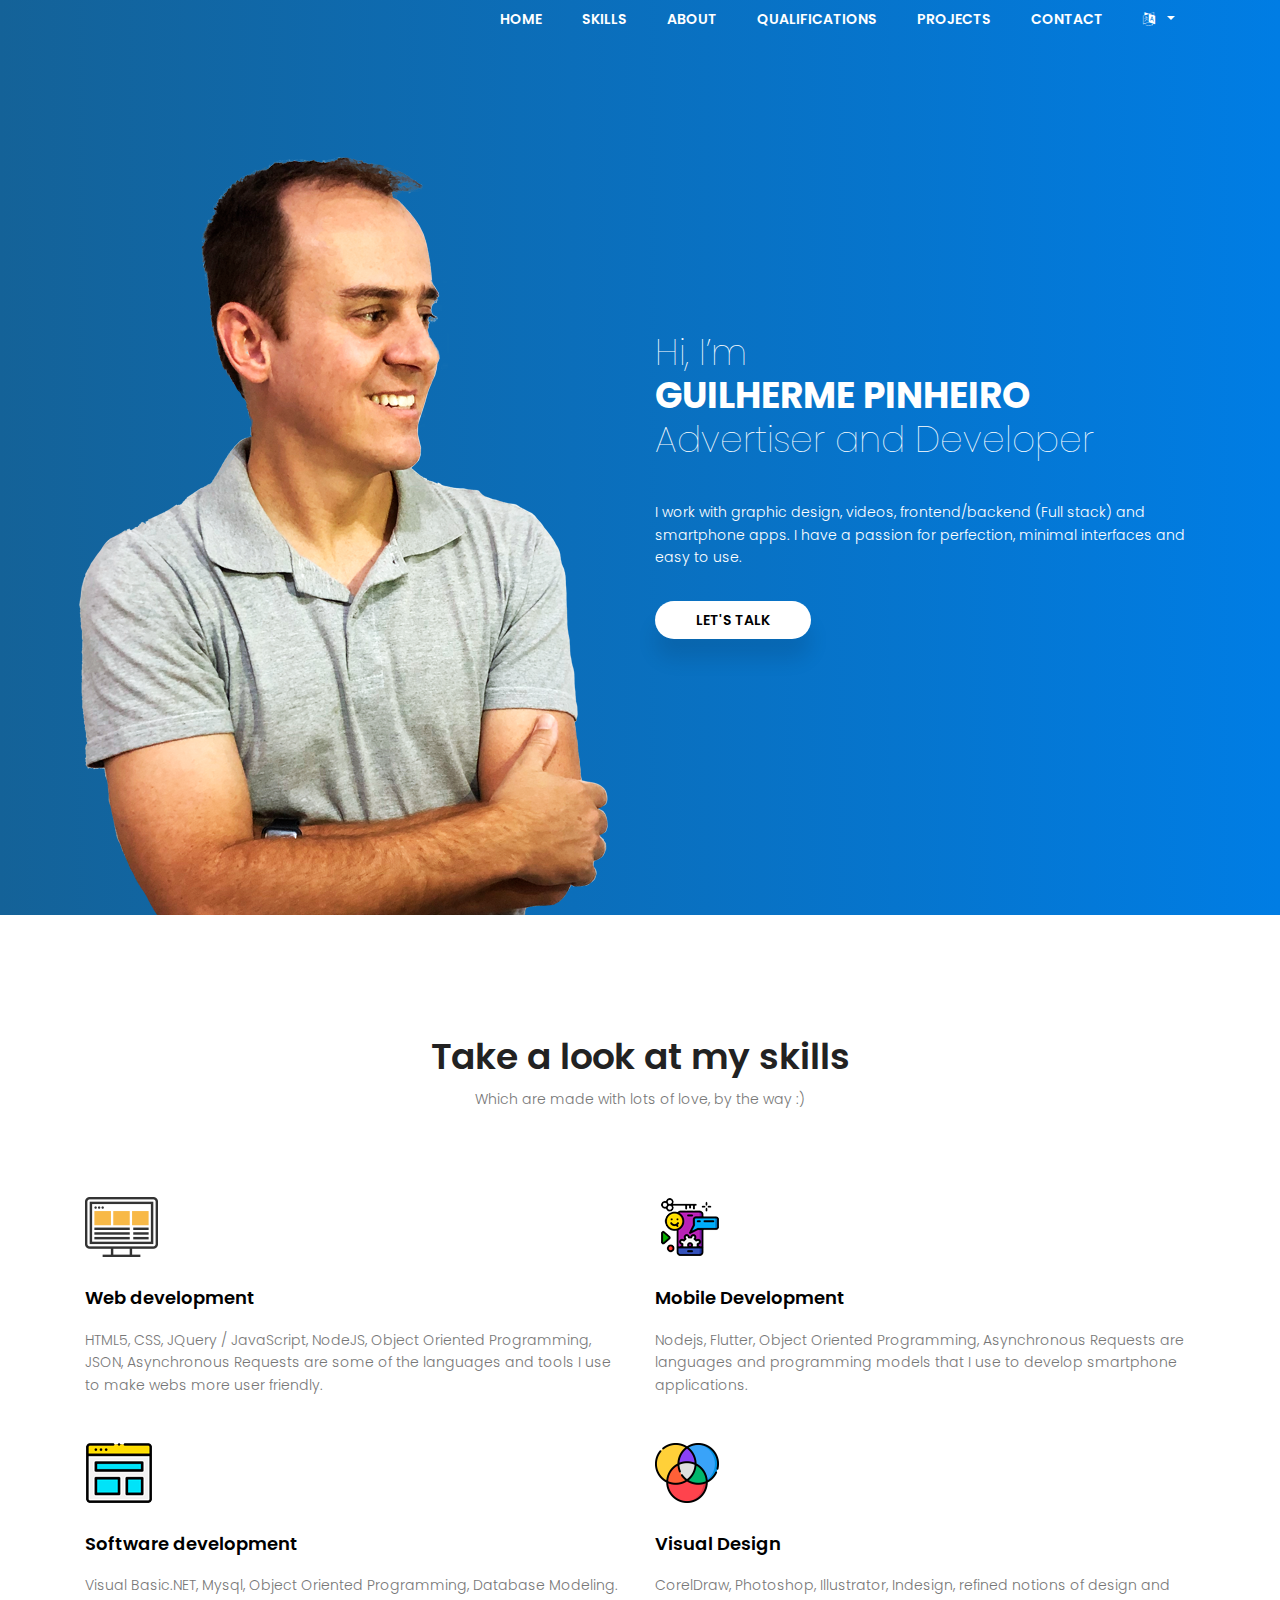
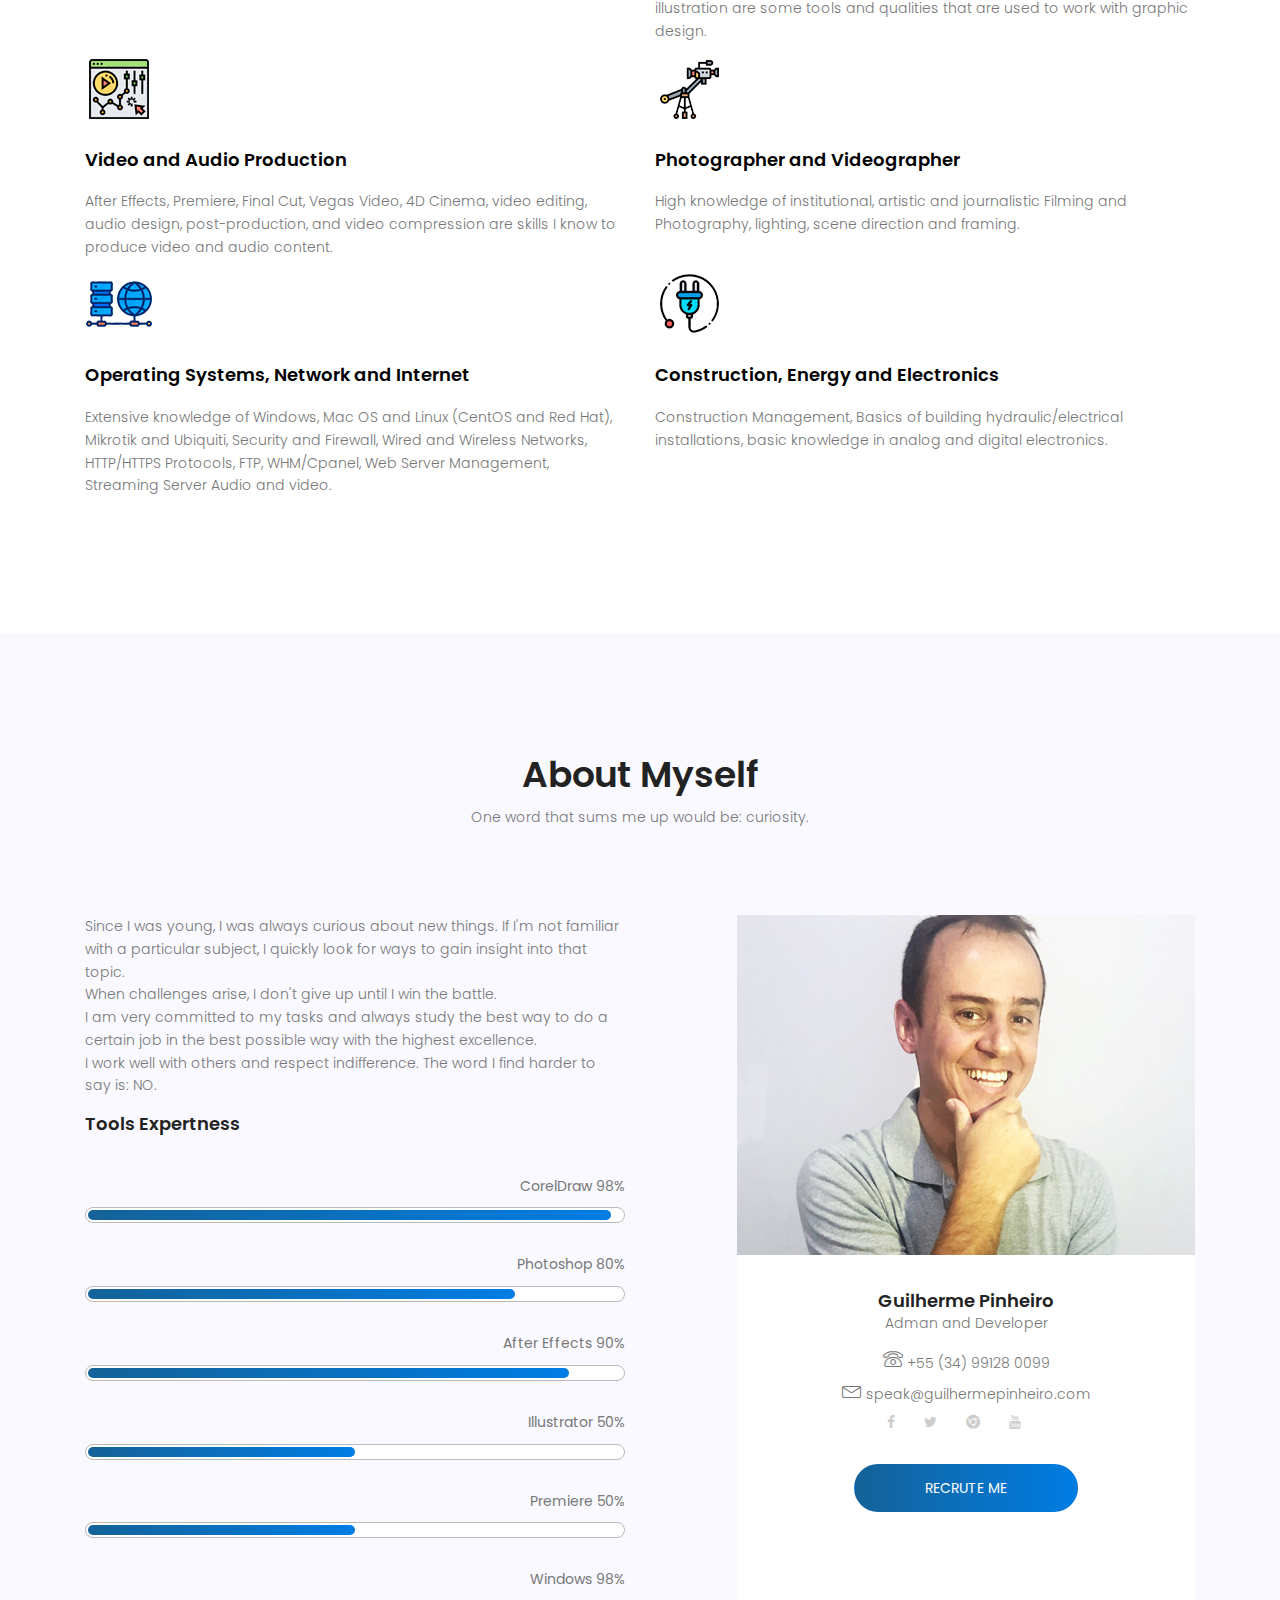
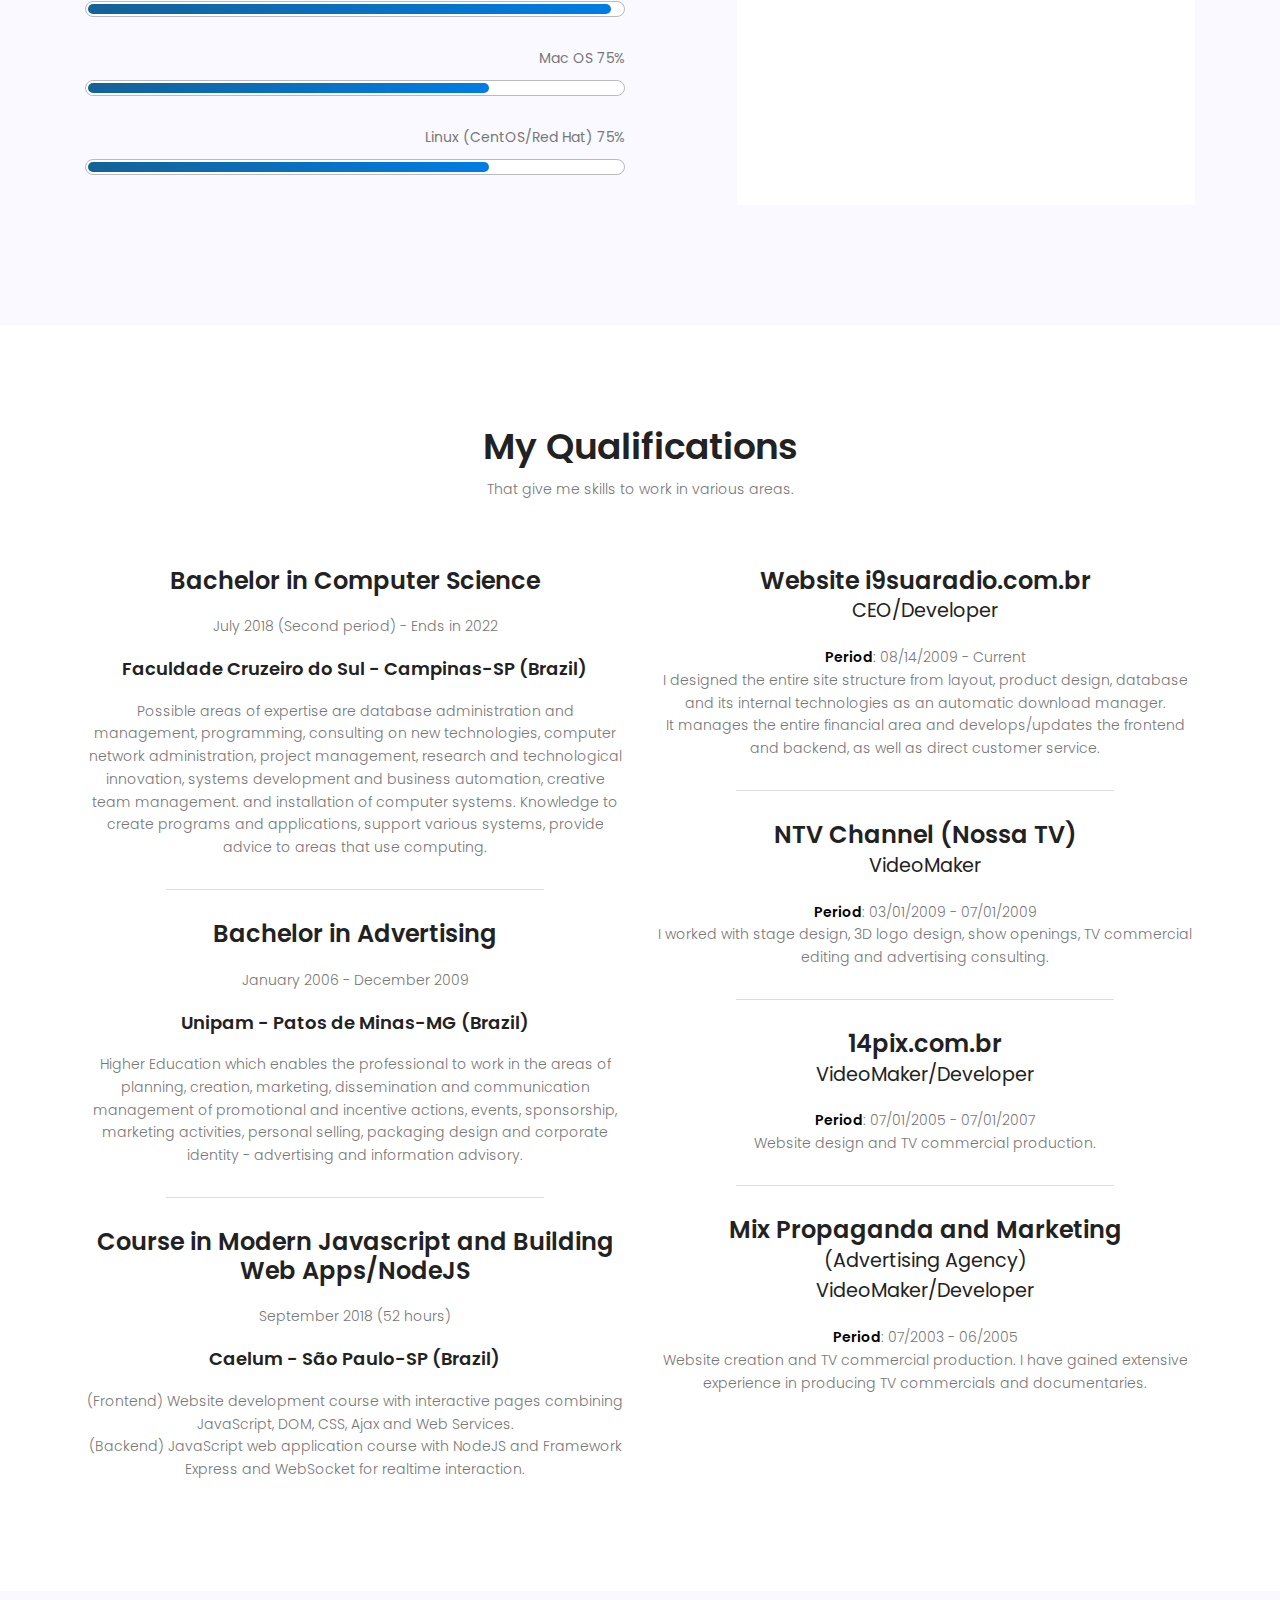
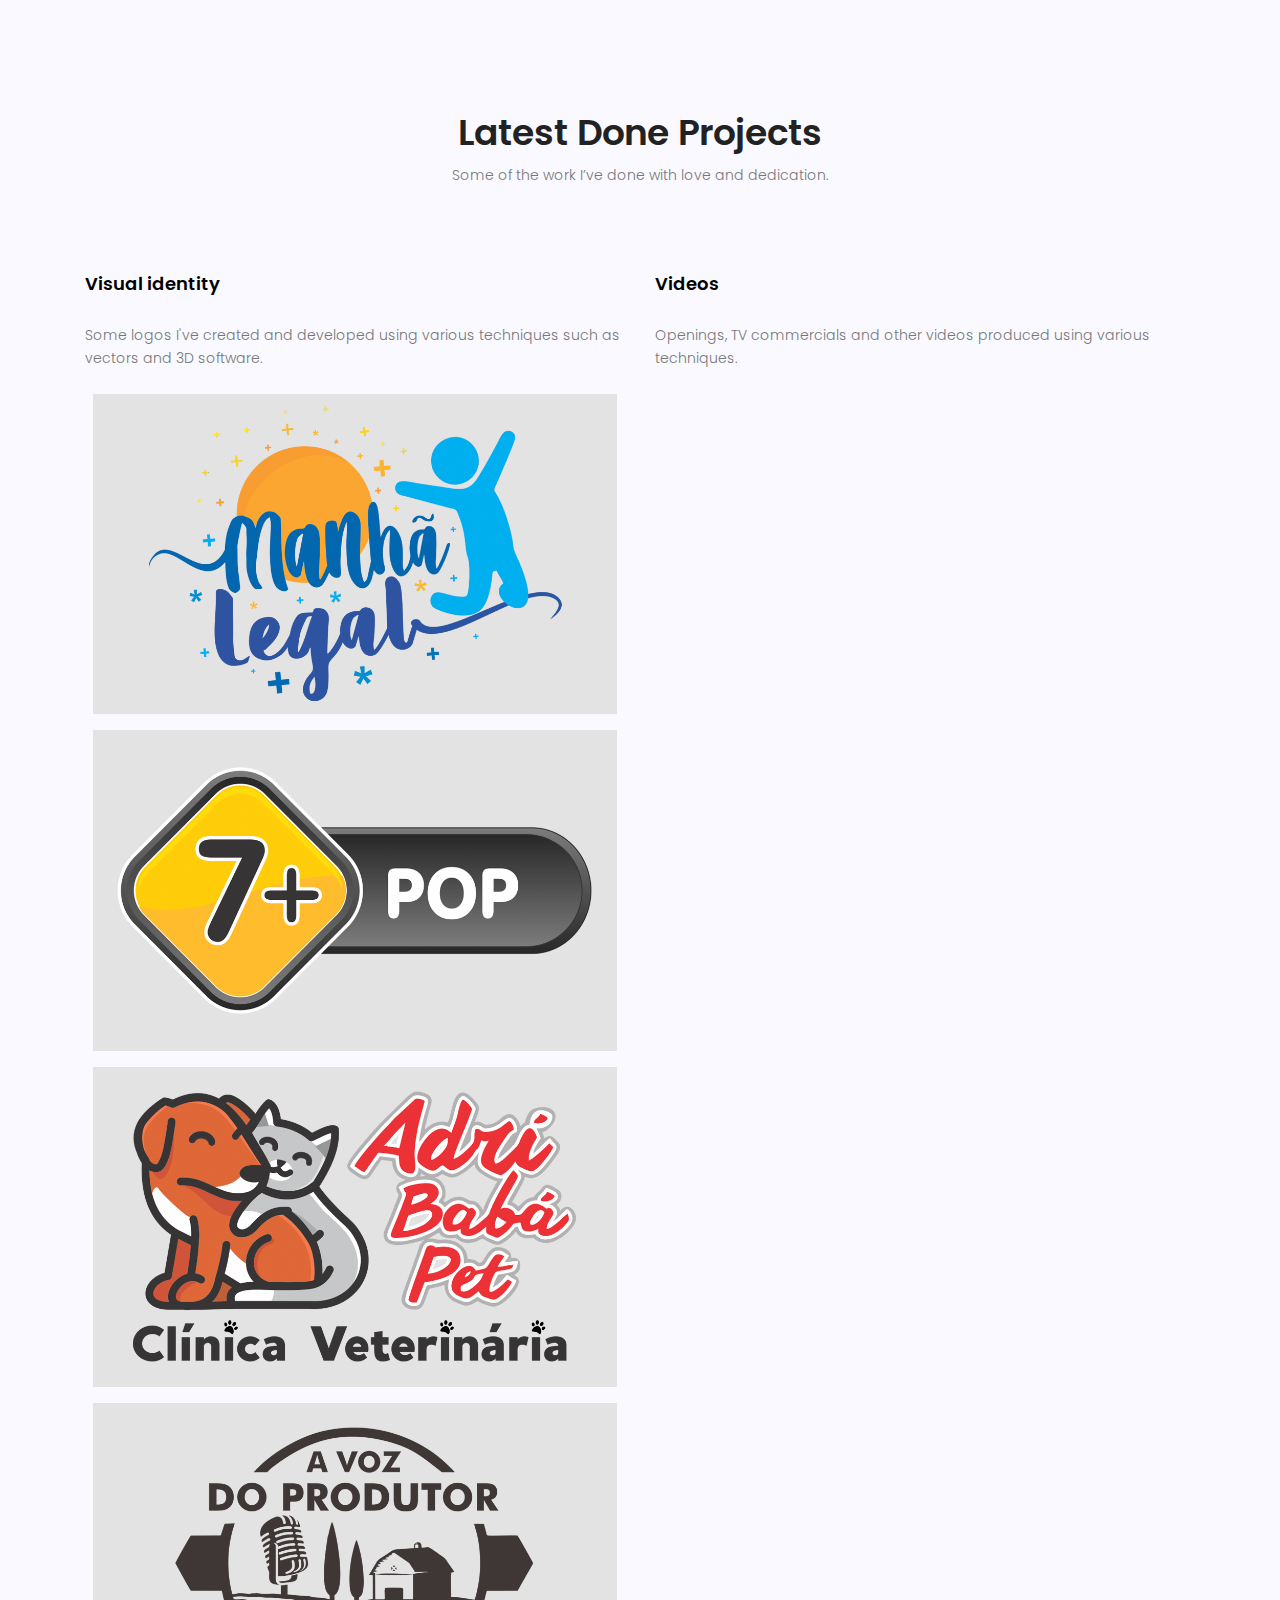
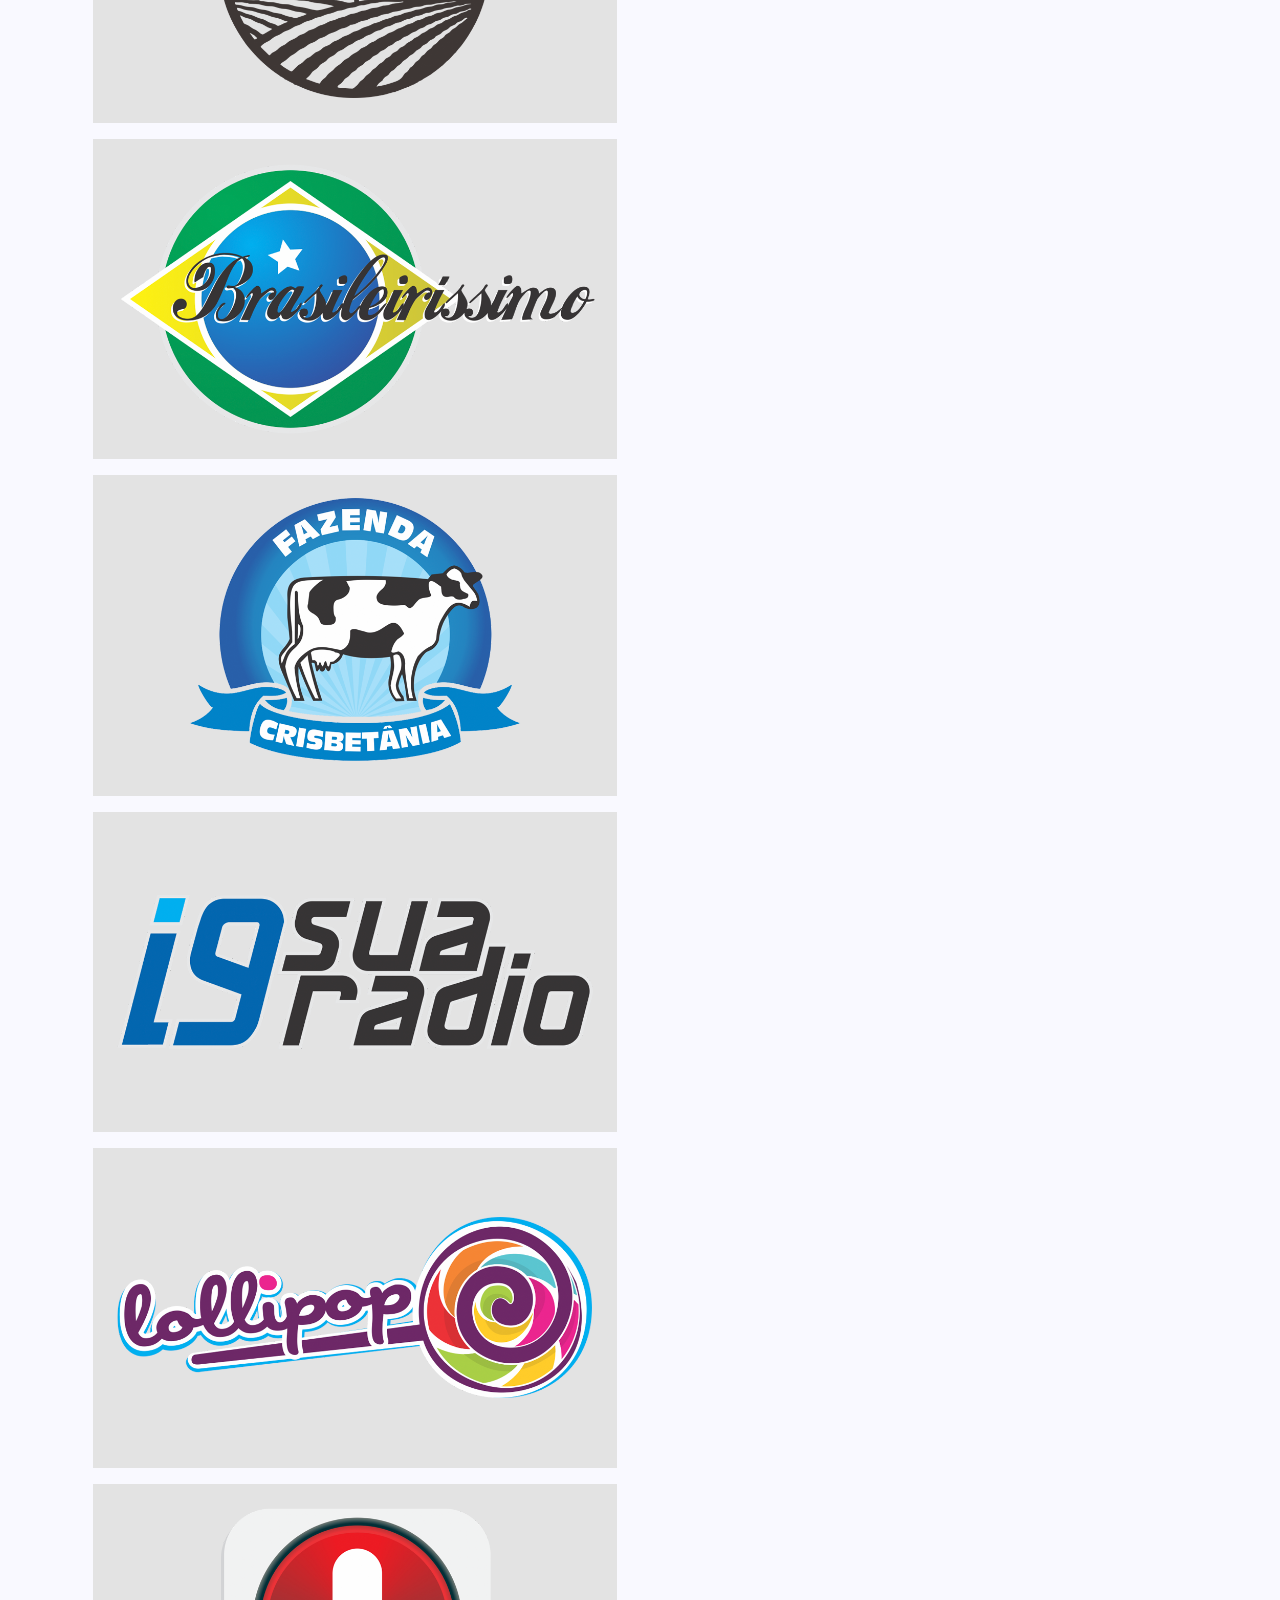
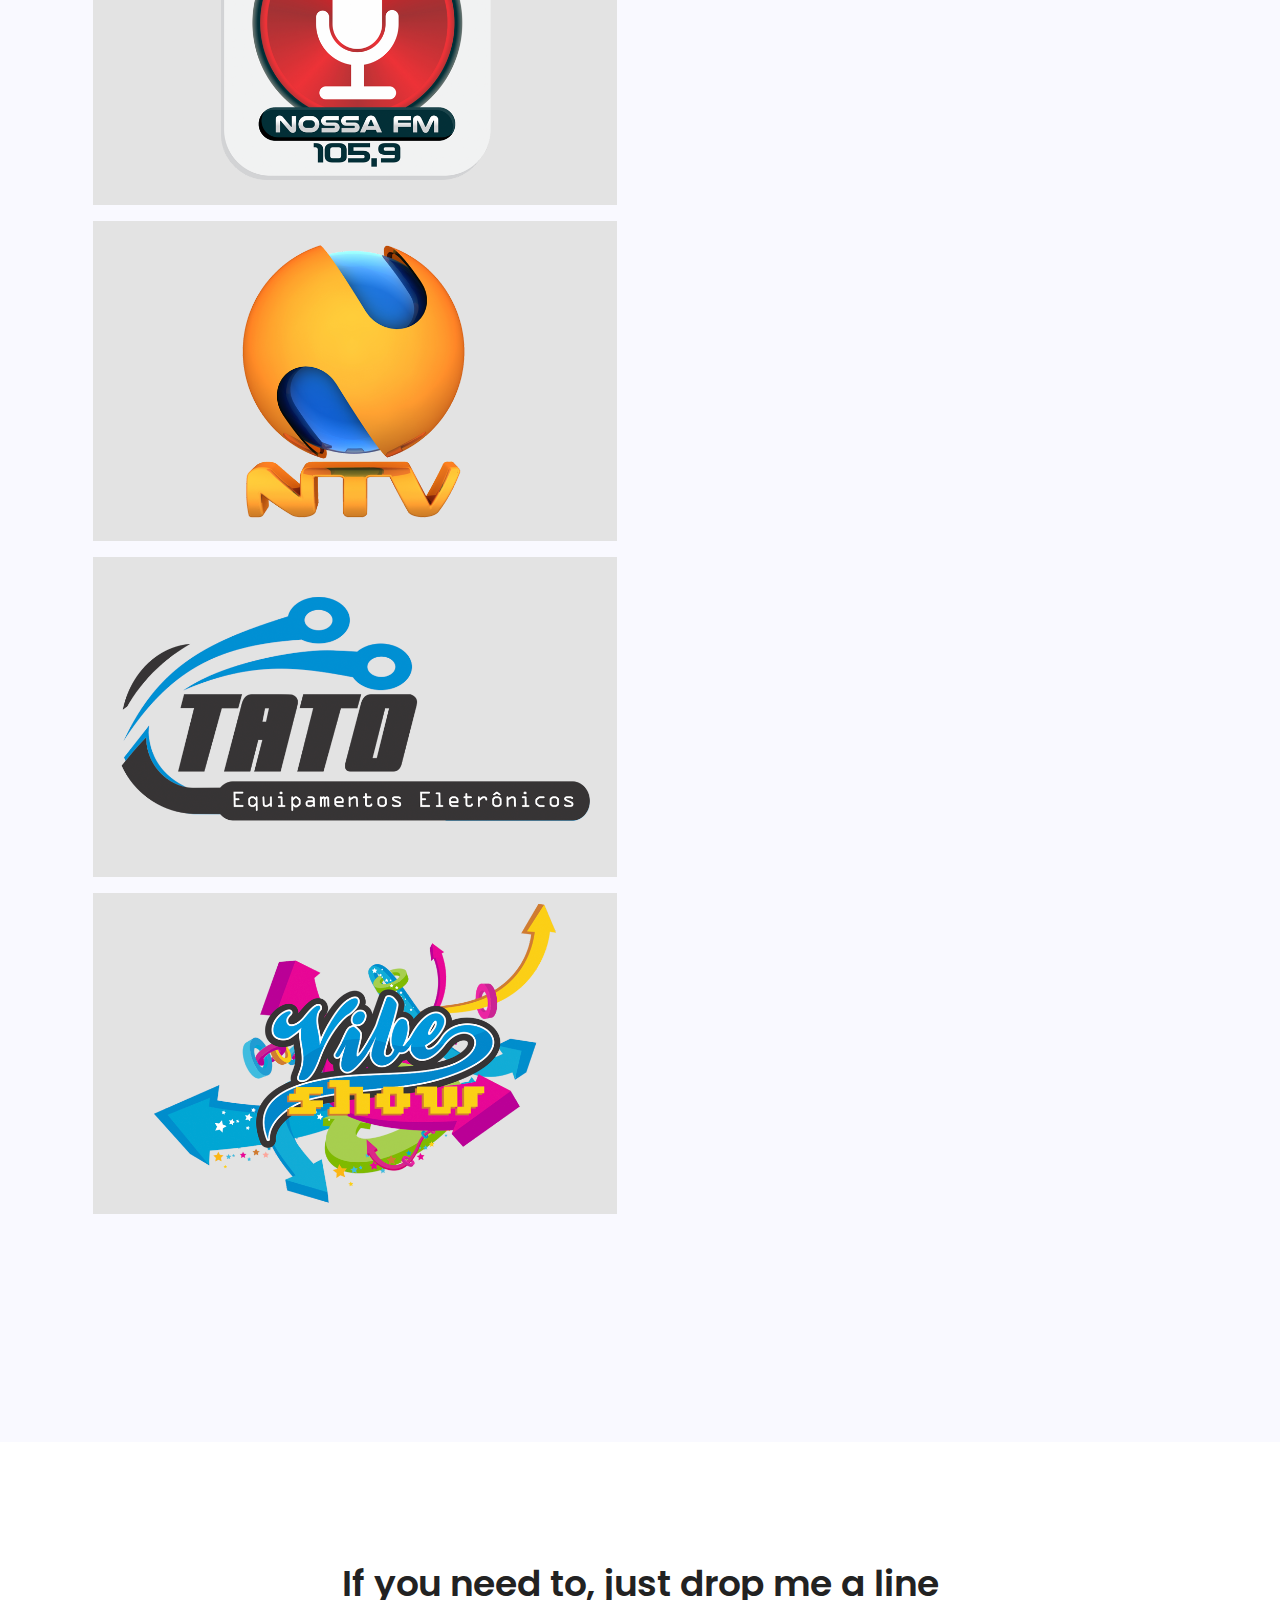
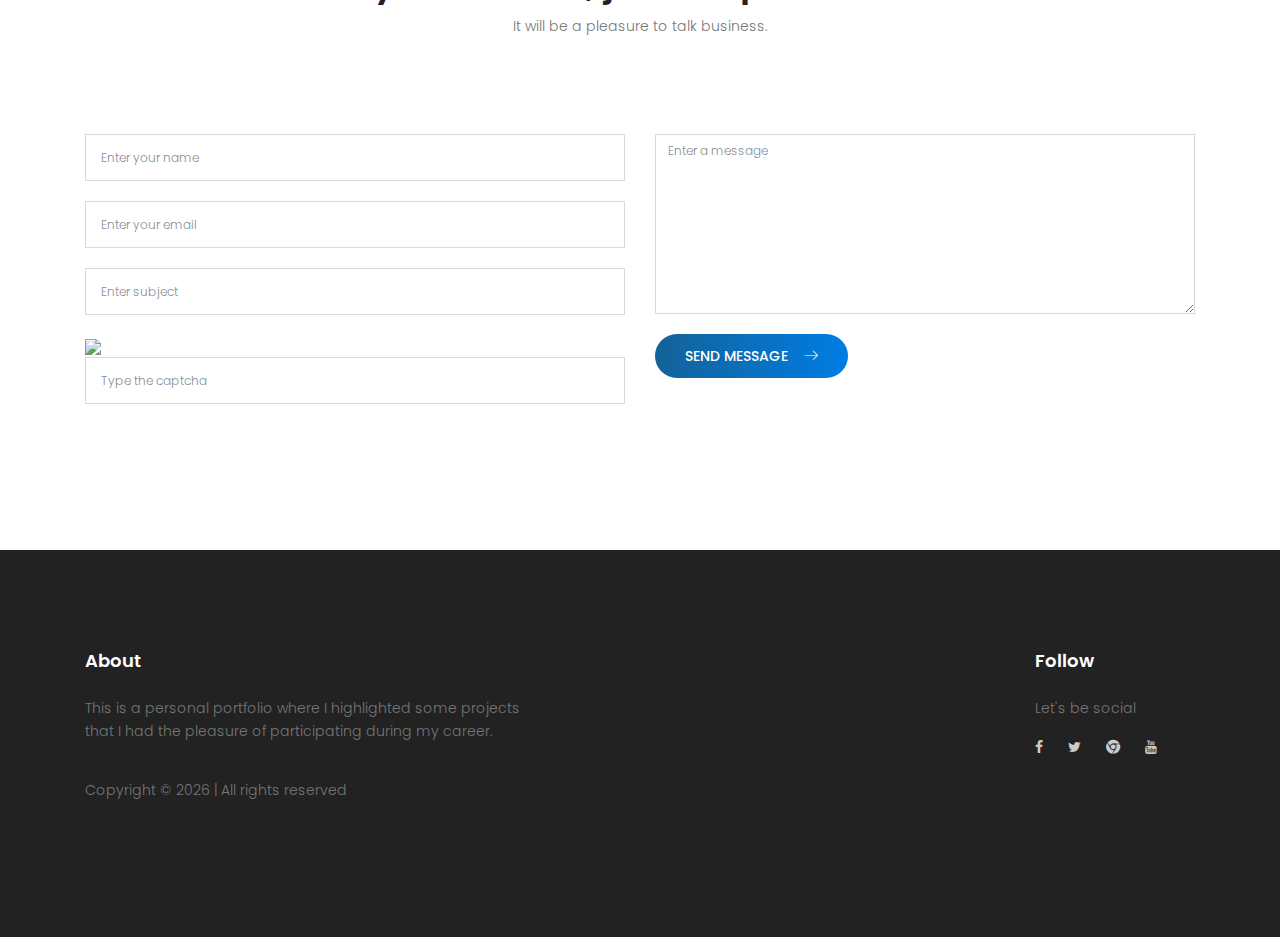
==== en/index.html @ a909f020 "Big Bang" ====
<!DOCTYPE html>
<html lang="en" class="no-js">
<head>
	<!-- Mobile Specific Meta -->
	<meta name="viewport" content="width=device-width, initial-scale=1, shrink-to-fit=no">
	<!-- Favicon-->
	<link rel="apple-touch-icon" sizes="57x57" href="img/fav/apple-icon-57x57.png">
	<link rel="apple-touch-icon" sizes="60x60" href="img/fav/apple-icon-60x60.png">
	<link rel="apple-touch-icon" sizes="72x72" href="img/fav/apple-icon-72x72.png">
	<link rel="apple-touch-icon" sizes="76x76" href="img/fav/apple-icon-76x76.png">
	<link rel="apple-touch-icon" sizes="114x114" href="img/fav/apple-icon-114x114.png">
	<link rel="apple-touch-icon" sizes="120x120" href="img/fav/apple-icon-120x120.png">
	<link rel="apple-touch-icon" sizes="144x144" href="img/fav/apple-icon-144x144.png">
	<link rel="apple-touch-icon" sizes="152x152" href="img/fav/apple-icon-152x152.png">
	<link rel="apple-touch-icon" sizes="180x180" href="img/fav/apple-icon-180x180.png">
	<link rel="icon" type="image/png" sizes="192x192"  href="img/fav/android-icon-192x192.png">
	<link rel="icon" type="image/png" sizes="32x32" href="img/fav/favicon-32x32.png">
	<link rel="icon" type="image/png" sizes="96x96" href="img/fav/favicon-96x96.png">
	<link rel="icon" type="image/png" sizes="16x16" href="img/fav/favicon-16x16.png">
	<link rel="manifest" href="img/fav/manifest.json">
	<meta name="msapplication-TileColor" content="#ffffff">
	<meta name="msapplication-TileImage" content="/ms-icon-144x144.png">
	<meta name="theme-color" content="#ffffff">
	<!-- Author Meta -->
	<meta name="author" content="Guilherme Pinheiro">
	<!-- Meta Description -->
	<meta name="description" content="Portifólio online de Guilherme Pinheiro Patos de Minas-MG">
	<!-- Meta Keyword -->
	<meta name="keywords" content="guilherme pinheiro portifolio portfolio after effects corel draw video maker audio design nodejs javascript visual basic motion graphics mix propaganda ntv unipam adman">
	<!-- meta character set -->
	<meta charset="UTF-8">
	<!-- Site Title -->
	<title>Guilherme Pinheiro</title>

		<link href="https://fonts.googleapis.com/css?family=Poppins:100,200,400,300,500,600,700" rel="stylesheet"> 
			<!--
			CSS
			============================================= -->
			<link rel="stylesheet" href="css/linearicons.css">
			<link rel="stylesheet" href="css/font-awesome.min.css">
			<link rel="stylesheet" href="css/bootstrap.css">
			<link rel="stylesheet" href="css/magnific-popup.css">
			<link rel="stylesheet" href="css/owl.carousel.css">
			<link href="css/lity.min.css" rel="stylesheet">
			<link rel="stylesheet" href="css/main.css">
			<link rel="stylesheet" href="css/pessoais.css">

		</head>
		<body>
			<!-- start banner Area -->
			<section class="banner-area" id="home">
				<!-- Start Header Area -->
				<header class="default-header">
					<nav class="navbar navbar-expand-lg  navbar-light">
						<div class="container">
							  <a class="navbar-brand" href="index.html">
							  	<img src="img/logo.png" alt="" class="d-none">
							  </a>
							  <button class="navbar-toggler" type="button" data-toggle="collapse" data-target="#navbarSupportedContent" aria-controls="navbarSupportedContent" aria-expanded="false" aria-label="Toggle navigation">
							    <span class="text-white lnr lnr-menu"></span>
							  </button>

							  <div class="collapse navbar-collapse justify-content-end align-items-center" id="navbarSupportedContent">
							    <ul class="navbar-nav">
									<li><a href="#home">Home</a></li>
									<li><a href="#skill">Skills</a></li>
									<li><a href="#about">About</a></li>
									<li><a href="#qualifications">Qualifications</a></li>
									<li><a href="#service">Projects</a></li>
									<li><a href="#contact">Contact</a></li>
								   <!-- Dropdown -->
								    <li class="dropdown">
								      <a class="dropdown-toggle" href="#" id="navbardrop" data-toggle="dropdown">
								        <spam class="fa fa-language mr-2">
								      </a>
								      <div class="dropdown-menu">
								        <a class="dropdown-item" href="/">English</a>
								        <a class="dropdown-item" href="https://www.guilhermepinheiro.com.br/">Português</a>
								      </div>
								    </li>										
							    </ul>
							  </div>						
						</div>
					</nav>
				</header>
				<!-- End Header Area -->				
			<div class="container">
				<div class="row justify-content-start align-items-center">
					<div class="col-lg-6 col-md-12 no-padding banner-right">
						<img class="img-fluid" src="img/header-img.png" alt="">
					</div>						
					<div class="col-lg-6 col-md-12 banner-left">
						<h1 class="text-white">
							Hi, I’m<br/>
							<span>Guilherme Pinheiro</span><br/>
							Advertiser and Developer						
						</h1>
						<p class="mx-auto text-white  mt-20 mb-40">
								I work with graphic design, videos, frontend/backend (Full stack) and smartphone apps. I have a passion for perfection, minimal interfaces and easy to use.
						</p>
						<a href="#contact" class="text-uppercase header-btn">Let's talk</span></a>
					</div>
				</div>
			</div>
			</section>
			<!-- End banner Area -->	
			
			<!-- Start service Area -->
			<section class="service-area section-gap" id="skill"> 
				<div class="container">
					<div class="row d-flex justify-content-center">
						<div class="menu-content pb-70 col-lg-8">
							<div class="title text-center">
								<h1 class="mb-10">Take a look at my skills</h1>
								<p>Which are made with lots of love, by the way :)</p>
							</div>
						</div>
					</div>						
					<div class="row">
						<div class="single-service col-lg-6 col-md-6 mb-30">
							<div class="icon">
								<img src="img/icon_web.png" alt="">
							</div>
							<div class="dec">
								<h4 class="mt-30"><a href="#">Web development</a></h4>			
								<p class="mt-20">
									HTML5, CSS, JQuery / JavaScript, NodeJS, Object Oriented Programming, JSON, Asynchronous Requests are some of the languages and tools I use to make webs more user friendly.
								</p>								
							</div>
						</div>
						<div class="single-service col-lg-6 col-md-6 mb-30">
							<div class="icon">
								<img src="img/icon_mobile.png" alt="">
							</div>
							<div class="dec">
								<h4 class="mt-30"><a href="#">Mobile Development</a></h4>			
								<p class="mt-20">
									Nodejs, Flutter, Object Oriented Programming, Asynchronous Requests are languages and programming models that I use to develop smartphone applications.
								</p>								
							</div>
						</div>
						<div class="single-service col-lg-6 col-md-6 mb-30">
							<div class="icon">
								<img src="img/icon_software.png" alt="">
							</div>
							<div class="dec">
								<h4 class="mt-30"><a href="#">Software development</a></h4>			
								<p class="mt-20">
									Visual Basic.NET, Mysql, Object Oriented Programming, Database Modeling.
								</p>								
							</div>
						</div>
						<div class="single-service col-lg-6 col-md-6">
							<div class="icon">
								<img src="img/icon_grafics.png" alt="">
							</div>
							<div class="dec">
								<h4 class="mt-30"><a href="#">Visual Design</a></h4>			
								<p class="mt-20">
									CorelDraw, Photoshop, Illustrator, Indesign, refined notions of design and illustration are some tools and qualities that are used to work with graphic design.
								</p>								
							</div>
						</div>
						<div class="single-service col-lg-6 col-md-6">
							<div class="icon">
								<img src="img/icon_video.png" alt="">
							</div>
							<div class="dec">
								<h4 class="mt-30"><a href="#">Video and Audio Production</a></h4>			
								<p class="mt-20">
									After Effects, Premiere, Final Cut, Vegas Video, 4D Cinema, video editing, audio design, post-production, and video compression are skills I know to produce video and audio content.
								</p>								
							</div>
						</div>
						<div class="single-service col-lg-6 col-md-6">
							<div class="icon">
								<img src="img/icon_photograph.png" alt="">
							</div>
							<div class="dec">
								<h4 class="mt-30"><a href="#">Photographer and Videographer</a></h4>			
								<p class="mt-20">
									High knowledge of institutional, artistic and journalistic Filming and Photography, lighting, scene direction and framing.
								</p>								
							</div>
						</div>
						<div class="single-service col-lg-6 col-md-6">
							<div class="icon">
								<img src="img/icon_network.png" alt="">
							</div>
							<div class="dec">
								<h4 class="mt-30"><a href="#">Operating Systems, Network and Internet</a></h4>			
								<p class="mt-20">
									Extensive knowledge of Windows, Mac OS and Linux (CentOS and Red Hat), Mikrotik and Ubiquiti, Security and Firewall, Wired and Wireless Networks, HTTP/HTTPS Protocols, FTP, WHM/Cpanel, Web Server Management, Streaming Server Audio and video.
								</p>								
							</div>
						</div>
						<div class="single-service col-lg-6 col-md-6">
							<div class="icon">
								<img src="img/icon_energy.png" alt="">
							</div>
							<div class="dec">
								<h4 class="mt-30"><a href="#">Construction, Energy and Electronics</a></h4>			
								<p class="mt-20">
									Construction Management, Basics of building hydraulic/electrical installations, basic knowledge in analog and digital electronics.
								</p>								
							</div>
						</div>																								
					</div>
				</div>	
			</section>
			<!-- End service Area -->
			
			<!-- Start about Area -->
			<section class="about-area section-gap" id="about">
				<div class="container">
					<div class="row d-flex justify-content-center">
						<div class="menu-content pb-70 col-lg-8">
							<div class="title text-center">
								<h1 class="mb-10">About Myself</h1>
								<p>One word that sums me up would be: curiosity.</p>
							</div>
						</div>
					</div>					
					<div class="row">
						<div class="col-lg-6 about-left">
							<p>
								Since I was young, I was always curious about new things. If I'm not familiar with a particular subject, I quickly look for ways to gain insight into that topic.</br>
								When challenges arise, I don't give up until I win the battle.</br>
								I am very committed to my tasks and always study the best way to do a certain job in the best possible way with the highest excellence.<br/>
								I work well with others and respect indifference. The word I find harder to say is: NO.
							</p>
							<h4 class="pb-40">Tools Expertness</h4>
				                <div class="skillbar" data-percent="85%">
				                    <div class="skill-bar-percent">CorelDraw 98%</div>
				                    <div class="skillwrap">
				                    	<div class="skillbar-bar" style="width: 98%;"></div>
				                    </div>
								</div>
								
								<div class="skillbar" data-percent="80%">
				                    <div class="skill-bar-percent">Photoshop 80%</div>
				                    <div class="skillwrap">
				                    	<div class="skillbar-bar" style="width: 80%;"></div>
									</div>
				                </div>

								<div class="skillbar" data-percent="80%">
				                    <div class="skill-bar-percent">After Effects 90%</div>
				                    <div class="skillwrap">
				                    	<div class="skillbar-bar" style="width: 90%;"></div>
									</div>
				                </div>


				                <div class="skillbar" data-percent="40%">
				                    <div class="skill-bar-percent">Illustrator 50%</div>
				                    <div class="skillwrap">
				                    	<div class="skillbar-bar" style="width: 50%;"></div>
									</div>
				                </div>

				                <div class="skillbar" data-percent="70%">
				                    <div class="skill-bar-percent">Premiere 50%</div>
				                    <div class="skillwrap">
				                    	<div class="skillbar-bar" style="width: 50%;"></div>
									</div>
								</div>
								
								<div class="skillbar" data-percent="75%">
				                    <div class="skill-bar-percent">Windows 98%</div>
				                    <div class="skillwrap">
				                    	<div class="skillbar-bar" style="width: 98%;"></div>
									</div>
				                </div>

				                <div class="skillbar" data-percent="75%">
				                    <div class="skill-bar-percent">Mac OS 75%</div>
				                    <div class="skillwrap">
				                    	<div class="skillbar-bar" style="width: 75%;"></div>
									</div>
								</div>
								
								<div class="skillbar" data-percent="75%">
				                    <div class="skill-bar-percent">Linux (CentOS/Red Hat) 75%</div>
				                    <div class="skillwrap">
				                    	<div class="skillbar-bar" style="width: 75%;"></div>
									</div>
				                </div>
						</div>
						<div class="col-lg-6 about-right justify-content-end d-flex">
							<div class="myself-wrap">
								<img class="img-fluid" src="img/about-img.jpg" alt="">
								<div class="desc">
									<h4>Guilherme Pinheiro</h4>
									<p class="pb-10">Adman and Developer</p>
									<p><span class="lnr lnr-phone"></span> +55 (34) 99128 0099</p>
									<p><span class="lnr lnr-envelope"></span> speak@guilhermepinheiro.com</p>
									<div class="footer-social  align-items-center">
										<a href="https://www.facebook.com/guilhermei9" target="_blank"><i class="fa fa-facebook"></i></a>
										<a href="https://twitter.com/i9suaradio" target="_blank"><i class="fa fa-twitter"></i></a>
										<a href="http://www.i9suaradio.com.br/" target="_blank"><i class="fa fa-chrome"></i></a>
										<a href="https://www.youtube.com/channel/UCfrvWxkq8HIB1OJgaXG4hCA" target="_blank"><i class="fa fa-youtube"></i></a>
									</div>
									<a class="mt-30 text-uppercase talk-btn" href="#contact">Recrute me</span></a>
								</div>
							</div>
						</div>
					</div>
				</div>	
			</section>
			<!-- End about Area -->
			
			<!-- Start qualification Area -->
			<section class="qualification-area pt-100 pb-80" id="qualifications">
				<div class="container">
					<div class="row d-flex justify-content-center">
						<div class="menu-content pb-20 col-lg-8">
							<div class="title text-center">
								<h1 class="mb-10">My Qualifications</h1>
								<p>That give me skills to work in various areas.</p>
							</div>
						</div>
					</div>							
					<div class="row d-flex justify-content-center">
						<div class="col-lg-6 col-md-6 qty-left">
								<div class="single-qly">
										<h3 class="pb-20">Bachelor in Computer Science</h3>
										<p>July 2018 (Second period) - Ends in 2022</p>
										<h4 class="pt-20 pb-20">Faculdade Cruzeiro do Sul - Campinas-SP (Brazil)</h4>
										<p>
											Possible areas of expertise are database administration and management, programming, consulting on new technologies, computer network administration, project management, research and technological innovation, systems development and business automation, creative team management. and installation of computer systems. Knowledge to create programs and applications, support various systems, provide advice to areas that use computing.
										</p>							
									</div>
									<div class="btm-border d-block mx-auto"></div>	
							<div class="single-qly">
								<h3 class="pb-20">Bachelor in Advertising</h3>
								<p>January 2006 - December 2009</p>
								<h4 class="pt-20 pb-20">Unipam - Patos de Minas-MG (Brazil)</h4>
								<p>
									Higher Education which enables the professional to work in the areas of planning, creation, marketing, dissemination and communication management of promotional and incentive actions, events, sponsorship, marketing activities, personal selling, packaging design and corporate identity - advertising and information advisory.
								</p>							
							</div>
							<div class="btm-border d-block mx-auto"></div>								
							<div class="single-qly">
								<h3 class="pb-20">Course in Modern Javascript and Building Web Apps/NodeJS</h3>
								<p>September 2018 (52 hours)</p>
								<h4 class="pt-20 pb-20">Caelum - São Paulo-SP (Brazil)</h4>
								<p>
										(Frontend) Website development course with interactive pages combining JavaScript, DOM, CSS, Ajax and Web Services.<br/>
										(Backend) JavaScript web application course with NodeJS and Framework Express and WebSocket for realtime interaction.
								</p>								
							</div>							
						</div>
						<div class="col-lg-6 col-md-6 qty-right">
							<div class="single-qly">
								<h3 class="pb-20">Website i9suaradio.com.br<br/><small>CEO/Developer</small></h3>
								<p><b>Period</b>: 08/14/2009 - Current</p>							
								<p>I designed the entire site structure from layout, product design, database and its internal technologies as an automatic download manager. <br/>It manages the entire financial area and develops/updates the frontend and backend, as well as direct customer service.</p>									
							</div>
							<div class="btm-border d-block mx-auto"></div>							
							<div class="single-qly">
									<h3 class="pb-20">NTV Channel (Nossa TV)<br/><small>VideoMaker</small></h3>
									<p><b>Period</b>: 03/01/2009 - 07/01/2009</p>							
									<p>I worked with stage design, 3D logo design, show openings, TV commercial editing and advertising consulting.</p>									
							</div>
							<div class="btm-border d-block mx-auto"></div>							
							<div class="single-qly">
									<h3 class="pb-20">14pix.com.br<br/><small>VideoMaker/Developer</small></h3>
									<p><b>Period</b>: 07/01/2005 - 07/01/2007</p>							
									<p>Website design and TV commercial production.</p>									
							</div>
							<div class="btm-border d-block mx-auto"></div>
							<div class="single-qly">
									<h3 class="pb-20">Mix Propaganda and Marketing<br/><small>(Advertising Agency)</small><br/><small>VideoMaker/Developer</small></h3>
									<p><b>Period</b>: 07/2003 - 06/2005</p>							
									<p>Website creation and TV commercial production. I have gained extensive experience in producing TV commercials and documentaries.</p>									
							</div>																		
						</div>						
					</div>
				</div>	
			</section>
			<!-- End qualification Area -->
			
			<!-- Start project Area -->
			<section class="project-area section-gap" id="service">
				<div class="container">
					<div class="row d-flex justify-content-center">
						<div class="menu-content pb-70 col-lg-8">
							<div class="title text-center">
								<h1 class="mb-10">Latest Done Projects</h1>
								<p>Some of the work I’ve done with love and dedication.</p>
							</div>
						</div>
					</div>					
					<div class="row">
						<div class="col-lg-6 project-left">
							<div class="single-project pb-100">
								<h4 class="pb-30"><a href="#">Visual identity</a></h4>
								<p>
									Some logos I've created and developed using various techniques such as vectors and 3D software.
								</p>
								<img class="img-fluid p-2" src="img/logo_manhalegal.png" data-lity="" data-lity-desc="" alt="">
								<img class="img-fluid p-2" src="img/logo_7pop.png" data-lity="" data-lity-desc="" alt="">
								<img class="img-fluid p-2" src="img/logo_adribaba.png" data-lity="" data-lity-desc="" alt="">
								<img class="img-fluid p-2" src="img/logo_avozdoprodutor.png" data-lity="" data-lity-desc="" alt="">
								<img class="img-fluid p-2" src="img/logo_brasileirissimo.png" data-lity="" data-lity-desc="" alt="">
								<img class="img-fluid p-2" src="img/logo_crisbetania.png" data-lity="" data-lity-desc="" alt="">
								<img class="img-fluid p-2" src="img/logo_i9suaradio.png" data-lity="" data-lity-desc="" alt="">
								<img class="img-fluid p-2" src="img/logo_lollipop.png" data-lity="" data-lity-desc="" alt="">
								<img class="img-fluid p-2" src="img/logo_nossafm.png" data-lity="" data-lity-desc="" alt="">
								<img class="img-fluid p-2" src="img/logo_ntv.png" data-lity="" data-lity-desc="" alt="">
								<img class="img-fluid p-2" src="img/logo_tato.png" data-lity="" data-lity-desc="" alt="">
								<img class="img-fluid p-2" src="img/logo_vibeshow.png" data-lity="" data-lity-desc="" alt="">
							</div>			
						</div>
						<div class="col-lg-6 project-right">
							<div class="single-project">
								<h4 class="pb-30"><a href="#">Videos</a></h4>
								<p>
									Openings, TV commercials and other videos produced using various techniques.
								</p>								
								<a class="img-fluid" src="//www.youtube.com/watch?v=DnDbU4vhjt4" data-lity="" data-lity-desc="" alt=""><img class="img-fluid p-2" src="https://i3.ytimg.com/vi/DnDbU4vhjt4/hqdefault.jpg" alt=""></a>
								<a class="img-fluid" src="//www.youtube.com/watch?v=laL6mJ6cBXY" data-lity="" data-lity-desc="" alt=""><img class="img-fluid p-2" src="https://i3.ytimg.com/vi/laL6mJ6cBXY/hqdefault.jpg" alt=""></a>
								<a class="img-fluid" src="//www.youtube.com/watch?v=SkQnGtLnEmw" data-lity="" data-lity-desc="" alt=""><img class="img-fluid p-2" src="https://i3.ytimg.com/vi/SkQnGtLnEmw/hqdefault.jpg" alt=""></a>
								<a class="img-fluid" src="//www.youtube.com/watch?v=MTEwMZyasts" data-lity="" data-lity-desc="" alt=""><img class="img-fluid p-2" src="https://i3.ytimg.com/vi/MTEwMZyasts/hqdefault.jpg" alt=""></a>
								<a class="img-fluid" src="//www.youtube.com/watch?v=d4OH3__c7tY" data-lity="" data-lity-desc="" alt=""><img class="img-fluid p-2" src="https://i3.ytimg.com/vi/d4OH3__c7tY/hqdefault.jpg" alt=""></a>
								<a class="img-fluid" src="//www.youtube.com/watch?v=6huG_FsA_n8" data-lity="" data-lity-desc="" alt=""><img class="img-fluid p-2" src="https://i3.ytimg.com/vi/6huG_FsA_n8/hqdefault.jpg" alt=""></a>
								<a class="img-fluid" src="//www.youtube.com/watch?v=SL2x2o0x1sY" data-lity="" data-lity-desc="" alt=""><img class="img-fluid p-2" src="https://i3.ytimg.com/vi/SL2x2o0x1sY/hqdefault.jpg" alt=""></a>
								<a class="img-fluid" src="//www.youtube.com/watch?v=lO4gLQm_G_k" data-lity="" data-lity-desc="" alt=""><img class="img-fluid p-2" src="https://i3.ytimg.com/vi/lO4gLQm_G_k/hqdefault.jpg" alt=""></a>
								<a class="img-fluid" src="//www.youtube.com/watch?v=oQdG_E3d_Lc" data-lity="" data-lity-desc="" alt=""><img class="img-fluid p-2" src="https://i3.ytimg.com/vi/oQdG_E3d_Lc/hqdefault.jpg" alt=""></a>
								<a class="img-fluid" src="//www.youtube.com/watch?v=S4SnbljyLjw" data-lity="" data-lity-desc="" alt=""><img class="img-fluid p-2" src="https://i3.ytimg.com/vi/S4SnbljyLjw/hqdefault.jpg" alt=""></a>
							</div>					
						</div>
					</div>
				</div>	
			</section>
			<!-- End project Area -->
							
			<!-- start contact Area -->		
			<section class="contact-area section-gap" id="contact">
				<div class="container">
					<div class="row d-flex justify-content-center">
						<div class="menu-content pb-20 col-lg-8">
							<div class="title text-center">
								<h1 class="mb-10">If you need to, just drop me a line</h1>
								<p>It will be a pleasure to talk business.</p>
							</div>
						</div>
					</div>										
					<form class="form-area mt-60" id="myForm" action="mail.php" method="post" class="contact-form text-right">
						<div class="row">	
						<div class="col-lg-6 form-group">
							<input name="name" id="name" placeholder="Enter your name" onfocus="this.placeholder = ''" onblur="this.placeholder = 'Enter your name'" class="common-input mb-20 form-control" required="" type="text">
						
							<input name="email" id="email" placeholder="Enter your email" pattern="[A-Za-z0-9._%+-]+@[A-Za-z0-9.-]+\.[A-Za-z]{1,63}$" onfocus="this.placeholder = ''" onblur="this.placeholder = 'Enter your email'" class="common-input mb-20 form-control" required="" type="email">

							<input name="subject" id="subject" placeholder="Enter subject" onfocus="this.placeholder = ''" onblur="this.placeholder = 'Digite um assunto'" class="common-input mb-20 form-control" required="" type="text">
							
							<img src="captcha.php?l=150&a=50&tf=20&ql=4" class="css_input_captcha">

							<input name="palavra" id="palavra" placeholder="Type the captcha" onfocus="this.placeholder = ''" onblur="this.placeholder = 'Type the captcha'" class="common-input mb-10 form-control css_input_captcha" required="" type="text">
						
						</div>
						<div>
							
						</div>
						<div class="col-lg-6 form-group">
							<textarea class="common-textarea mt-10 form-control" name="message" placeholder="Enter a message" onfocus="this.placeholder = ''" onblur="this.placeholder = 'Messege'" required=""></textarea>
							<button class="primary-btn mt-20">Send Message<span class="lnr lnr-arrow-right"></span></button>
					
							<div class="alert-msg">								
						</div>
						</div></div>
					</form>						
					
				</div>	
			</section>
			<!-- end contact Area -->		
			
			<!-- start footer Area -->		
			<footer class="footer-area section-gap">
				<div class="container">
					<div class="row">
						<div class="col-lg-5  col-md-6 col-sm-6">
							<div class="single-footer-widget">
								<h6>About</h6>
								<p>
										This is a personal portfolio where I highlighted some projects that I had the pleasure of participating during my career.
								</p>
								
            		<p class="footer-text">Copyright &copy; <script>document.write(new Date().getFullYear());</script> | All rights reserved</p>
            		<p class="d-none"><a href="https://colorlib.com">colorlib</a></p>
							</div>
						</div>
						<div class="col-lg-5  col-md-6 col-sm-6">
							<div class="single-footer-widget">
								<div class="" id="mc_embed_signup">
								</div>
								</div>
						</div>							
						<div class="col-lg-2 col-md-6 col-sm-6 social-widget">
							<div class="single-footer-widget">
								<h6>Follow</h6>
								<p>Let's be social</p>
								<div class="footer-social d-flex align-items-center">
									<a href="https://www.facebook.com/guilhermei9" target="_blank"><i class="fa fa-facebook"></i></a>
									<a href="https://twitter.com/i9suaradio" target="_blank"><i class="fa fa-twitter"></i></a>
									<a href="http://www.i9suaradio.com.br/" target="_blank"><i class="fa fa-chrome"></i></a>
									<a href="https://www.youtube.com/channel/UCfrvWxkq8HIB1OJgaXG4hCA" target="_blank"><i class="fa fa-youtube"></i></a>
								</div>
							</div>
						</div>							
					</div>
				</div>
			</footer>	
			<!-- End footer Area -->			

			<script src="js/vendor/jquery-2.2.4.min.js"></script>
			<script src="https://cdnjs.cloudflare.com/ajax/libs/popper.js/1.11.0/umd/popper.min.js" integrity="sha384-b/U6ypiBEHpOf/4+1nzFpr53nxSS+GLCkfwBdFNTxtclqqenISfwAzpKaMNFNmj4" crossorigin="anonymous"></script>
			<script src="js/vendor/bootstrap.min.js"></script>
			<script src="js/jquery.ajaxchimp.min.js"></script>
			<script src="js/jquery.magnific-popup.min.js"></script>
			<script src="js/parallax.min.js"></script>			
			<script src="js/owl.carousel.min.js"></script>			
			<script src="js/jquery.sticky.js"></script>
			<script src="js/lity.min.js"></script>

			<script src="js/main.js"></script>	
		</body>
	</html>
---- en/css/linearicons.css ----
@font-face {
	font-family: 'Linearicons-Free';
	src:url('../fonts/Linearicons-Free.eot?w118d');
	src:url('../fonts/Linearicons-Free.eot?#iefixw118d') format('embedded-opentype'),
		url('../fonts/Linearicons-Free.woff2?w118d') format('woff2'),
		url('../fonts/Linearicons-Free.woff?w118d') format('woff'),
		url('../fonts/Linearicons-Free.ttf?w118d') format('truetype'),
		url('../fonts/Linearicons-Free.svg?w118d#Linearicons-Free') format('svg');
	font-weight: normal;
	font-style: normal;
}

.lnr {
	font-family: 'Linearicons-Free';
	speak: none;
	font-style: normal;
	font-weight: normal;
	font-variant: normal;
	text-transform: none;
	line-height: 1;

	/* Better Font Rendering =========== */
	-webkit-font-smoothing: antialiased;
	-moz-osx-font-smoothing: grayscale;
}

.lnr-home:before {
	content: "\e800";
}
.lnr-apartment:before {
	content: "\e801";
}
.lnr-pencil:before {
	content: "\e802";
}
.lnr-magic-wand:before {
	content: "\e803";
}
.lnr-drop:before {
	content: "\e804";
}
.lnr-lighter:before {
	content: "\e805";
}
.lnr-poop:before {
	content: "\e806";
}
.lnr-sun:before {
	content: "\e807";
}
.lnr-moon:before {
	content: "\e808";
}
.lnr-cloud:before {
	content: "\e809";
}
.lnr-cloud-upload:before {
	content: "\e80a";
}
.lnr-cloud-download:before {
	content: "\e80b";
}
.lnr-cloud-sync:before {
	content: "\e80c";
}
.lnr-cloud-check:before {
	content: "\e80d";
}
.lnr-database:before {
	content: "\e80e";
}
.lnr-lock:before {
	content: "\e80f";
}
.lnr-cog:before {
	content: "\e810";
}
.lnr-trash:before {
	content: "\e811";
}
.lnr-dice:before {
	content: "\e812";
}
.lnr-heart:before {
	content: "\e813";
}
.lnr-star:before {
	content: "\e814";
}
.lnr-star-half:before {
	content: "\e815";
}
.lnr-star-empty:before {
	content: "\e816";
}
.lnr-flag:before {
	content: "\e817";
}
.lnr-envelope:before {
	content: "\e818";
}
.lnr-paperclip:before {
	content: "\e819";
}
.lnr-inbox:before {
	content: "\e81a";
}
.lnr-eye:before {
	content: "\e81b";
}
.lnr-printer:before {
	content: "\e81c";
}
.lnr-file-empty:before {
	content: "\e81d";
}
.lnr-file-add:before {
	content: "\e81e";
}
.lnr-enter:before {
	content: "\e81f";
}
.lnr-exit:before {
	content: "\e820";
}
.lnr-graduation-hat:before {
	content: "\e821";
}
.lnr-license:before {
	content: "\e822";
}
.lnr-music-note:before {
	content: "\e823";
}
.lnr-film-play:before {
	content: "\e824";
}
.lnr-camera-video:before {
	content: "\e825";
}
.lnr-camera:before {
	content: "\e826";
}
.lnr-picture:before {
	content: "\e827";
}
.lnr-book:before {
	content: "\e828";
}
.lnr-bookmark:before {
	content: "\e829";
}
.lnr-user:before {
	content: "\e82a";
}
.lnr-users:before {
	content: "\e82b";
}
.lnr-shirt:before {
	content: "\e82c";
}
.lnr-store:before {
	content: "\e82d";
}
.lnr-cart:before {
	content: "\e82e";
}
.lnr-tag:before {
	content: "\e82f";
}
.lnr-phone-handset:before {
	content: "\e830";
}
.lnr-phone:before {
	content: "\e831";
}
.lnr-pushpin:before {
	content: "\e832";
}
.lnr-map-marker:before {
	content: "\e833";
}
.lnr-map:before {
	content: "\e834";
}
.lnr-location:before {
	content: "\e835";
}
.lnr-calendar-full:before {
	content: "\e836";
}
.lnr-keyboard:before {
	content: "\e837";
}
.lnr-spell-check:before {
	content: "\e838";
}
.lnr-screen:before {
	content: "\e839";
}
.lnr-smartphone:before {
	content: "\e83a";
}
.lnr-tablet:before {
	content: "\e83b";
}
.lnr-laptop:before {
	content: "\e83c";
}
.lnr-laptop-phone:before {
	content: "\e83d";
}
.lnr-power-switch:before {
	content: "\e83e";
}
.lnr-bubble:before {
	content: "\e83f";
}
.lnr-heart-pulse:before {
	content: "\e840";
}
.lnr-construction:before {
	content: "\e841";
}
.lnr-pie-chart:before {
	content: "\e842";
}
.lnr-chart-bars:before {
	content: "\e843";
}
.lnr-gift:before {
	content: "\e844";
}
.lnr-diamond:before {
	content: "\e845";
}
.lnr-linearicons:before {
	content: "\e846";
}
.lnr-dinner:before {
	content: "\e847";
}
.lnr-coffee-cup:before {
	content: "\e848";
}
.lnr-leaf:before {
	content: "\e849";
}
.lnr-paw:before {
	content: "\e84a";
}
.lnr-rocket:before {
	content: "\e84b";
}
.lnr-briefcase:before {
	content: "\e84c";
}
.lnr-bus:before {
	content: "\e84d";
}
.lnr-car:before {
	content: "\e84e";
}
.lnr-train:before {
	content: "\e84f";
}
.lnr-bicycle:before {
	content: "\e850";
}
.lnr-wheelchair:before {
	content: "\e851";
}
.lnr-select:before {
	content: "\e852";
}
.lnr-earth:before {
	content: "\e853";
}
.lnr-smile:before {
	content: "\e854";
}
.lnr-sad:before {
	content: "\e855";
}
.lnr-neutral:before {
	content: "\e856";
}
.lnr-mustache:before {
	content: "\e857";
}
.lnr-alarm:before {
	content: "\e858";
}
.lnr-bullhorn:before {
	content: "\e859";
}
.lnr-volume-high:before {
	content: "\e85a";
}
.lnr-volume-medium:before {
	content: "\e85b";
}
.lnr-volume-low:before {
	content: "\e85c";
}
.lnr-volume:before {
	content: "\e85d";
}
.lnr-mic:before {
	content: "\e85e";
}
.lnr-hourglass:before {
	content: "\e85f";
}
.lnr-undo:before {
	content: "\e860";
}
.lnr-redo:before {
	content: "\e861";
}
.lnr-sync:before {
	content: "\e862";
}
.lnr-history:before {
	content: "\e863";
}
.lnr-clock:before {
	content: "\e864";
}
.lnr-download:before {
	content: "\e865";
}
.lnr-upload:before {
	content: "\e866";
}
.lnr-enter-down:before {
	content: "\e867";
}
.lnr-exit-up:before {
	content: "\e868";
}
.lnr-bug:before {
	content: "\e869";
}
.lnr-code:before {
	content: "\e86a";
}
.lnr-link:before {
	content: "\e86b";
}
.lnr-unlink:before {
	content: "\e86c";
}
.lnr-thumbs-up:before {
	content: "\e86d";
}
.lnr-thumbs-down:before {
	content: "\e86e";
}
.lnr-magnifier:before {
	content: "\e86f";
}
.lnr-cross:before {
	content: "\e870";
}
.lnr-menu:before {
	content: "\e871";
}
.lnr-list:before {
	content: "\e872";
}
.lnr-chevron-up:before {
	content: "\e873";
}
.lnr-chevron-down:before {
	content: "\e874";
}
.lnr-chevron-left:before {
	content: "\e875";
}
.lnr-chevron-right:before {
	content: "\e876";
}
.lnr-arrow-up:before {
	content: "\e877";
}
.lnr-arrow-down:before {
	content: "\e878";
}
.lnr-arrow-left:before {
	content: "\e879";
}
.lnr-arrow-right:before {
	content: "\e87a";
}
.lnr-move:before {
	content: "\e87b";
}
.lnr-warning:before {
	content: "\e87c";
}
.lnr-question-circle:before {
	content: "\e87d";
}
.lnr-menu-circle:before {
	content: "\e87e";
}
.lnr-checkmark-circle:before {
	content: "\e87f";
}
.lnr-cross-circle:before {
	content: "\e880";
}
.lnr-plus-circle:before {
	content: "\e881";
}
.lnr-circle-minus:before {
	content: "\e882";
}
.lnr-arrow-up-circle:before {
	content: "\e883";
}
.lnr-arrow-down-circle:before {
	content: "\e884";
}
.lnr-arrow-left-circle:before {
	content: "\e885";
}
.lnr-arrow-right-circle:before {
	content: "\e886";
}
.lnr-chevron-up-circle:before {
	content: "\e887";
}
.lnr-chevron-down-circle:before {
	content: "\e888";
}
.lnr-chevron-left-circle:before {
	content: "\e889";
}
.lnr-chevron-right-circle:before {
	content: "\e88a";
}
.lnr-crop:before {
	content: "\e88b";
}
.lnr-frame-expand:before {
	content: "\e88c";
}
.lnr-frame-contract:before {
	content: "\e88d";
}
.lnr-layers:before {
	content: "\e88e";
}
.lnr-funnel:before {
	content: "\e88f";
}
.lnr-text-format:before {
	content: "\e890";
}
.lnr-text-format-remove:before {
	content: "\e891";
}
.lnr-text-size:before {
	content: "\e892";
}
.lnr-bold:before {
	content: "\e893";
}
.lnr-italic:before {
	content: "\e894";
}
.lnr-underline:before {
	content: "\e895";
}
.lnr-strikethrough:before {
	content: "\e896";
}
.lnr-highlight:before {
	content: "\e897";
}
.lnr-text-align-left:before {
	content: "\e898";
}
.lnr-text-align-center:before {
	content: "\e899";
}
.lnr-text-align-right:before {
	content: "\e89a";
}
.lnr-text-align-justify:before {
	content: "\e89b";
}
.lnr-line-spacing:before {
	content: "\e89c";
}
.lnr-indent-increase:before {
	content: "\e89d";
}
.lnr-indent-decrease:before {
	content: "\e89e";
}
.lnr-pilcrow:before {
	content: "\e89f";
}
.lnr-direction-ltr:before {
	content: "\e8a0";
}
.lnr-direction-rtl:before {
	content: "\e8a1";
}
.lnr-page-break:before {
	content: "\e8a2";
}
.lnr-sort-alpha-asc:before {
	content: "\e8a3";
}
.lnr-sort-amount-asc:before {
	content: "\e8a4";
}
.lnr-hand:before {
	content: "\e8a5";
}
.lnr-pointer-up:before {
	content: "\e8a6";
}
.lnr-pointer-right:before {
	content: "\e8a7";
}
.lnr-pointer-down:before {
	content: "\e8a8";
}
.lnr-pointer-left:before {
	content: "\e8a9";
}
---- en/css/main.css ----
/*--------------------------- Color variations ----------------------*/
/* Medium Layout: 1280px */
/* Tablet Layout: 768px */
/* Mobile Layout: 320px */
/* Wide Mobile Layout: 480px */
/* =================================== */
/*  Basic Style 
/* =================================== */
::-moz-selection {
  /* Code for Firefox */
  background-color: #8490ff;
  color: #fff;
}

::selection {
  background-color: #8490ff;
  color: #fff;
}

::-webkit-input-placeholder {
  /* WebKit, Blink, Edge */
  color: #777777;
  font-weight: 300;
}

:-moz-placeholder {
  /* Mozilla Firefox 4 to 18 */
  color: #777777;
  opacity: 1;
  font-weight: 300;
}

::-moz-placeholder {
  /* Mozilla Firefox 19+ */
  color: #777777;
  opacity: 1;
  font-weight: 300;
}

:-ms-input-placeholder {
  /* Internet Explorer 10-11 */
  color: #777777;
  font-weight: 300;
}

::-ms-input-placeholder {
  /* Microsoft Edge */
  color: #777777;
  font-weight: 300;
}

body {
  color: #777777;
  font-family: "Poppins", sans-serif;
  font-size: 14px;
  font-weight: 300;
  line-height: 1.625em;
  position: relative;
}

ol, ul {
  margin: 0;
  padding: 0;
  list-style: none;
}

select {
  display: block;
}

figure {
  margin: 0;
}

a {
  -webkit-transition: all 0.3s ease 0s;
  -moz-transition: all 0.3s ease 0s;
  -o-transition: all 0.3s ease 0s;
  transition: all 0.3s ease 0s;
}

iframe {
  border: 0;
}

a, a:focus, a:hover {
  text-decoration: none;
  outline: 0;
}

.btn.active.focus,
.btn.active:focus,
.btn.focus,
.btn.focus:active,
.btn:active:focus,
.btn:focus {
  text-decoration: none;
  outline: 0;
}

.card-panel {
  margin: 0;
  padding: 60px;
}

/**
 *  Typography
 *
 **/
.btn i, .btn-large i, .btn-floating i, .btn-large i, .btn-flat i {
  font-size: 1em;
  line-height: inherit;
}

.gray-bg {
  background: #f9f9ff;
}

h1, h2, h3,
h4, h5, h6 {
  font-family: "Poppins", sans-serif;
  color: #222222;
  line-height: 1.2em !important;
  margin-bottom: 0;
  margin-top: 0;
  font-weight: 600;
}

.h1, .h2, .h3,
.h4, .h5, .h6 {
  margin-bottom: 0;
  margin-top: 0;
  font-family: "Poppins", sans-serif;
  font-weight: 600;
  color: #222222;
}

h1, .h1 {
  font-size: 36px;
}

h2, .h2 {
  font-size: 30px;
}

h3, .h3 {
  font-size: 24px;
}

h4, .h4 {
  font-size: 18px;
}

h5, .h5 {
  font-size: 16px;
}

h6, .h6 {
  font-size: 14px;
  color: #222222;
}

td, th {
  border-radius: 0px;
}

/**
 * For modern browsers
 * 1. The space content is one way to avoid an Opera bug when the
 *    contenteditable attribute is included anywhere else in the document.
 *    Otherwise it causes space to appear at the top and bottom of elements
 *    that are clearfixed.
 * 2. The use of `table` rather than `block` is only necessary if using
 *    `:before` to contain the top-margins of child elements.
 */
.clear::before, .clear::after {
  content: " ";
  display: table;
}

.clear::after {
  clear: both;
}

.fz-11 {
  font-size: 11px;
}

.fz-12 {
  font-size: 12px;
}

.fz-13 {
  font-size: 13px;
}

.fz-14 {
  font-size: 14px;
}

.fz-15 {
  font-size: 15px;
}

.fz-16 {
  font-size: 16px;
}

.fz-18 {
  font-size: 18px;
}

.fz-30 {
  font-size: 30px;
}

.fz-48 {
  font-size: 48px !important;
}

.fw100 {
  font-weight: 100;
}

.fw300 {
  font-weight: 300;
}

.fw400 {
  font-weight: 400 !important;
}

.fw500 {
  font-weight: 500;
}

.f700 {
  font-weight: 700;
}

.fsi {
  font-style: italic;
}

.mt-10 {
  margin-top: 10px;
}

.mt-15 {
  margin-top: 15px;
}

.mt-20 {
  margin-top: 20px;
}

.mt-25 {
  margin-top: 25px;
}

.mt-30 {
  margin-top: 30px;
}

.mt-35 {
  margin-top: 35px;
}

.mt-40 {
  margin-top: 40px;
}

.mt-50 {
  margin-top: 50px;
}

.mt-60 {
  margin-top: 60px;
}

.mt-70 {
  margin-top: 70px;
}

.mt-80 {
  margin-top: 80px;
}

.mt-100 {
  margin-top: 100px;
}

.mt-120 {
  margin-top: 120px;
}

.mt-150 {
  margin-top: 150px;
}

.ml-0 {
  margin-left: 0 !important;
}

.ml-5 {
  margin-left: 5px !important;
}

.ml-10 {
  margin-left: 10px;
}

.ml-15 {
  margin-left: 15px;
}

.ml-20 {
  margin-left: 20px;
}

.ml-30 {
  margin-left: 30px;
}

.ml-50 {
  margin-left: 50px;
}

.mr-0 {
  margin-right: 0 !important;
}

.mr-5 {
  margin-right: 5px !important;
}

.mr-15 {
  margin-right: 15px;
}

.mr-10 {
  margin-right: 10px;
}

.mr-20 {
  margin-right: 20px;
}

.mr-30 {
  margin-right: 30px;
}

.mr-50 {
  margin-right: 50px;
}

.mb-0 {
  margin-bottom: 0px;
}

.mb-0-i {
  margin-bottom: 0px !important;
}

.mb-5 {
  margin-bottom: 5px;
}

.mb-10 {
  margin-bottom: 10px;
}

.mb-15 {
  margin-bottom: 15px;
}

.mb-20 {
  margin-bottom: 20px;
}

.mb-25 {
  margin-bottom: 25px;
}

.mb-30 {
  margin-bottom: 30px;
}

.mb-40 {
  margin-bottom: 40px;
}

.mb-50 {
  margin-bottom: 50px;
}

.mb-60 {
  margin-bottom: 60px;
}

.mb-70 {
  margin-bottom: 70px;
}

.mb-80 {
  margin-bottom: 80px;
}

.mb-90 {
  margin-bottom: 90px;
}

.mb-100 {
  margin-bottom: 100px;
}

.pt-0 {
  padding-top: 0px;
}

.pt-10 {
  padding-top: 10px;
}

.pt-15 {
  padding-top: 15px;
}

.pt-20 {
  padding-top: 20px;
}

.pt-25 {
  padding-top: 25px;
}

.pt-30 {
  padding-top: 30px;
}

.pt-40 {
  padding-top: 40px;
}

.pt-50 {
  padding-top: 50px;
}

.pt-60 {
  padding-top: 60px;
}

.pt-70 {
  padding-top: 70px;
}

.pt-80 {
  padding-top: 80px;
}

.pt-90 {
  padding-top: 90px;
}

.pt-100 {
  padding-top: 100px;
}

.pt-120 {
  padding-top: 120px;
}

.pt-150 {
  padding-top: 150px;
}

.pt-170 {
  padding-top: 170px;
}

.pb-0 {
  padding-bottom: 0px;
}

.pb-10 {
  padding-bottom: 10px;
}

.pb-15 {
  padding-bottom: 15px;
}

.pb-20 {
  padding-bottom: 20px;
}

.pb-25 {
  padding-bottom: 25px;
}

.pb-30 {
  padding-bottom: 30px;
}

.pb-40 {
  padding-bottom: 40px;
}

.pb-50 {
  padding-bottom: 50px;
}

.pb-60 {
  padding-bottom: 60px;
}

.pb-70 {
  padding-bottom: 70px;
}

.pb-80 {
  padding-bottom: 80px;
}

.pb-90 {
  padding-bottom: 90px;
}

.pb-100 {
  padding-bottom: 100px;
}

.pb-120 {
  padding-bottom: 120px;
}

.pb-150 {
  padding-bottom: 150px;
}

.pr-30 {
  padding-right: 30px;
}

.pl-30 {
  padding-left: 30px;
}

.pl-90 {
  padding-left: 90px;
}

.p-40 {
  padding: 40px;
}

.float-left {
  float: left;
}

.float-right {
  float: right;
}

.text-italic {
  font-style: italic;
}

.text-white {
  color: #fff;
}

.text-black {
  color: #000;
}

.transition {
  -webkit-transition: all 0.3s ease 0s;
  -moz-transition: all 0.3s ease 0s;
  -o-transition: all 0.3s ease 0s;
  transition: all 0.3s ease 0s;
}

.section-full {
  padding: 100px 0;
}

.section-half {
  padding: 75px 0;
}

.text-center {
  text-align: center;
}

.text-left {
  text-align: left;
}

.text-rigth {
  text-align: right;
}

.flex {
  display: -webkit-box;
  display: -webkit-flex;
  display: -moz-flex;
  display: -ms-flexbox;
  display: flex;
}

.inline-flex {
  display: -webkit-inline-box;
  display: -webkit-inline-flex;
  display: -moz-inline-flex;
  display: -ms-inline-flexbox;
  display: inline-flex;
}

.flex-grow {
  -webkit-box-flex: 1;
  -webkit-flex-grow: 1;
  -moz-flex-grow: 1;
  -ms-flex-positive: 1;
  flex-grow: 1;
}

.flex-wrap {
  -webkit-flex-wrap: wrap;
  -moz-flex-wrap: wrap;
  -ms-flex-wrap: wrap;
  flex-wrap: wrap;
}

.flex-left {
  -webkit-box-pack: start;
  -ms-flex-pack: start;
  -webkit-justify-content: flex-start;
  -moz-justify-content: flex-start;
  justify-content: flex-start;
}

.flex-middle {
  -webkit-box-align: center;
  -ms-flex-align: center;
  -webkit-align-items: center;
  -moz-align-items: center;
  align-items: center;
}

.flex-right {
  -webkit-box-pack: end;
  -ms-flex-pack: end;
  -webkit-justify-content: flex-end;
  -moz-justify-content: flex-end;
  justify-content: flex-end;
}

.flex-top {
  -webkit-align-self: flex-start;
  -moz-align-self: flex-start;
  -ms-flex-item-align: start;
  align-self: flex-start;
}

.flex-center {
  -webkit-box-pack: center;
  -ms-flex-pack: center;
  -webkit-justify-content: center;
  -moz-justify-content: center;
  justify-content: center;
}

.flex-bottom {
  -webkit-align-self: flex-end;
  -moz-align-self: flex-end;
  -ms-flex-item-align: end;
  align-self: flex-end;
}

.space-between {
  -webkit-box-pack: justify;
  -ms-flex-pack: justify;
  -webkit-justify-content: space-between;
  -moz-justify-content: space-between;
  justify-content: space-between;
}

.space-around {
  -ms-flex-pack: distribute;
  -webkit-justify-content: space-around;
  -moz-justify-content: space-around;
  justify-content: space-around;
}

.flex-column {
  -webkit-box-direction: normal;
  -webkit-box-orient: vertical;
  -webkit-flex-direction: column;
  -moz-flex-direction: column;
  -ms-flex-direction: column;
  flex-direction: column;
}

.flex-cell {
  display: -webkit-box;
  display: -webkit-flex;
  display: -moz-flex;
  display: -ms-flexbox;
  display: flex;
  -webkit-box-flex: 1;
  -webkit-flex-grow: 1;
  -moz-flex-grow: 1;
  -ms-flex-positive: 1;
  flex-grow: 1;
}

.display-table {
  display: table;
}

.light {
  color: #fff;
}

.dark {
  color: #000;
}

.relative {
  position: relative;
}

.overflow-hidden {
  overflow: hidden;
}

.overlay {
  position: absolute;
  left: 0;
  right: 0;
  top: 0;
  bottom: 0;
}

.container.fullwidth {
  width: 100%;
}

.container.no-padding {
  padding-left: 0;
  padding-right: 0;
}

.no-padding {
  padding: 0;
}

.section-bg {
  background: #f9fafc;
}

@media (max-width: 767px) {
  .no-flex-xs {
    display: block !important;
  }
}

.row.no-margin {
  margin-left: 0;
  margin-right: 0;
}

.sample-text-area {
  background: #fff;
  padding: 100px 0 70px 0;
}

.text-heading {
  margin-bottom: 30px;
  font-size: 24px;
}

h1 {
  font-size: 36px;
}

h2 {
  font-size: 30px;
}

h3 {
  font-size: 24px;
}

h4 {
  font-size: 18px;
}

h5 {
  font-size: 16px;
}

h6 {
  font-size: 14px;
}

h1, h2, h3, h4, h5, h6 {
  line-height: 1.5em;
}

.typography h1, .typography h2, .typography h3, .typography h4, .typography h5, .typography h6 {
  color: #777777;
}

.button-area {
  background: #fff;
}

.button-area .border-top-generic {
  padding: 70px 15px;
  border-top: 1px dotted #eee;
}

.button-group-area .genric-btn {
  margin-right: 10px;
  margin-top: 10px;
}

.button-group-area .genric-btn:last-child {
  margin-right: 0;
}

.genric-btn {
  display: inline-block;
  outline: none;
  line-height: 40px;
  padding: 0 30px;
  font-size: .8em;
  text-align: center;
  text-decoration: none;
  font-weight: 500;
  cursor: pointer;
  -webkit-transition: all 0.3s ease 0s;
  -moz-transition: all 0.3s ease 0s;
  -o-transition: all 0.3s ease 0s;
  transition: all 0.3s ease 0s;
}

.genric-btn:focus {
  outline: none;
}

.genric-btn.e-large {
  padding: 0 40px;
  line-height: 50px;
}

.genric-btn.large {
  line-height: 45px;
}

.genric-btn.medium {
  line-height: 30px;
}

.genric-btn.small {
  line-height: 25px;
}

.genric-btn.radius {
  border-radius: 3px;
}

.genric-btn.circle {
  border-radius: 20px;
}

.genric-btn.arrow {
  display: -webkit-inline-box;
  display: -ms-inline-flexbox;
  display: inline-flex;
  -webkit-box-align: center;
  -ms-flex-align: center;
  align-items: center;
}

.genric-btn.arrow span {
  margin-left: 10px;
}

.genric-btn.default {
  color: #222222;
  background: #f9f9ff;
  border: 1px solid transparent;
}

.genric-btn.default:hover {
  border: 1px solid #f9f9ff;
  background: #fff;
}

.genric-btn.default-border {
  border: 1px solid #f9f9ff;
  background: #fff;
}

.genric-btn.default-border:hover {
  color: #222222;
  background: #f9f9ff;
  border: 1px solid transparent;
}

.genric-btn.primary {
  color: #fff;
  background: #8490ff;
  border: 1px solid transparent;
}

.genric-btn.primary:hover {
  color: #8490ff;
  border: 1px solid #8490ff;
  background: #fff;
}

.genric-btn.primary-border {
  color: #8490ff;
  border: 1px solid #8490ff;
  background: #fff;
}

.genric-btn.primary-border:hover {
  color: #fff;
  background: #8490ff;
  border: 1px solid transparent;
}

.genric-btn.success {
  color: #fff;
  background: #4cd3e3;
  border: 1px solid transparent;
}

.genric-btn.success:hover {
  color: #4cd3e3;
  border: 1px solid #4cd3e3;
  background: #fff;
}

.genric-btn.success-border {
  color: #4cd3e3;
  border: 1px solid #4cd3e3;
  background: #fff;
}

.genric-btn.success-border:hover {
  color: #fff;
  background: #4cd3e3;
  border: 1px solid transparent;
}

.genric-btn.info {
  color: #fff;
  background: #38a4ff;
  border: 1px solid transparent;
}

.genric-btn.info:hover {
  color: #38a4ff;
  border: 1px solid #38a4ff;
  background: #fff;
}

.genric-btn.info-border {
  color: #38a4ff;
  border: 1px solid #38a4ff;
  background: #fff;
}

.genric-btn.info-border:hover {
  color: #fff;
  background: #38a4ff;
  border: 1px solid transparent;
}

.genric-btn.warning {
  color: #fff;
  background: #f4e700;
  border: 1px solid transparent;
}

.genric-btn.warning:hover {
  color: #f4e700;
  border: 1px solid #f4e700;
  background: #fff;
}

.genric-btn.warning-border {
  color: #f4e700;
  border: 1px solid #f4e700;
  background: #fff;
}

.genric-btn.warning-border:hover {
  color: #fff;
  background: #f4e700;
  border: 1px solid transparent;
}

.genric-btn.danger {
  color: #fff;
  background: #f44a40;
  border: 1px solid transparent;
}

.genric-btn.danger:hover {
  color: #f44a40;
  border: 1px solid #f44a40;
  background: #fff;
}

.genric-btn.danger-border {
  color: #f44a40;
  border: 1px solid #f44a40;
  background: #fff;
}

.genric-btn.danger-border:hover {
  color: #fff;
  background: #f44a40;
  border: 1px solid transparent;
}

.genric-btn.link {
  color: #222222;
  background: #f9f9ff;
  text-decoration: underline;
  border: 1px solid transparent;
}

.genric-btn.link:hover {
  color: #222222;
  border: 1px solid #f9f9ff;
  background: #fff;
}

.genric-btn.link-border {
  color: #222222;
  border: 1px solid #f9f9ff;
  background: #fff;
  text-decoration: underline;
}

.genric-btn.link-border:hover {
  color: #222222;
  background: #f9f9ff;
  border: 1px solid transparent;
}

.genric-btn.disable {
  color: #222222, 0.3;
  background: #f9f9ff;
  border: 1px solid transparent;
  cursor: not-allowed;
}

.generic-blockquote {
  padding: 30px 50px 30px 30px;
  background: #f9f9ff;
  border-left: 2px solid #8490ff;
}

.progress-table-wrap {
  overflow-x: scroll;
}

.progress-table {
  background: #f9f9ff;
  padding: 15px 0px 30px 0px;
  min-width: 800px;
}

.progress-table .serial {
  width: 11.83%;
  padding-left: 30px;
}

.progress-table .country {
  width: 28.07%;
}

.progress-table .visit {
  width: 19.74%;
}

.progress-table .percentage {
  width: 40.36%;
  padding-right: 50px;
}

.progress-table .table-head {
  display: flex;
}

.progress-table .table-head .serial, .progress-table .table-head .country, .progress-table .table-head .visit, .progress-table .table-head .percentage {
  color: #222222;
  line-height: 40px;
  text-transform: uppercase;
  font-weight: 500;
}

.progress-table .table-row {
  padding: 15px 0;
  border-top: 1px solid #edf3fd;
  display: flex;
}

.progress-table .table-row .serial, .progress-table .table-row .country, .progress-table .table-row .visit, .progress-table .table-row .percentage {
  display: flex;
  align-items: center;
}

.progress-table .table-row .country img {
  margin-right: 15px;
}

.progress-table .table-row .percentage .progress {
  width: 80%;
  border-radius: 0px;
  background: transparent;
}

.progress-table .table-row .percentage .progress .progress-bar {
  height: 5px;
  line-height: 5px;
}

.progress-table .table-row .percentage .progress .progress-bar.color-1 {
  background-color: #6382e6;
}

.progress-table .table-row .percentage .progress .progress-bar.color-2 {
  background-color: #e66686;
}

.progress-table .table-row .percentage .progress .progress-bar.color-3 {
  background-color: #f09359;
}

.progress-table .table-row .percentage .progress .progress-bar.color-4 {
  background-color: #73fbaf;
}

.progress-table .table-row .percentage .progress .progress-bar.color-5 {
  background-color: #73fbaf;
}

.progress-table .table-row .percentage .progress .progress-bar.color-6 {
  background-color: #6382e6;
}

.progress-table .table-row .percentage .progress .progress-bar.color-7 {
  background-color: #a367e7;
}

.progress-table .table-row .percentage .progress .progress-bar.color-8 {
  background-color: #e66686;
}

.single-gallery-image {
  margin-top: 30px;
  background-repeat: no-repeat !important;
  background-position: center center !important;
  background-size: cover !important;
  height: 200px;
}

.list-style {
  width: 14px;
  height: 14px;
}

.unordered-list li {
  position: relative;
  padding-left: 30px;
  line-height: 1.82em !important;
}

.unordered-list li:before {
  content: "";
  position: absolute;
  width: 14px;
  height: 14px;
  border: 3px solid #8490ff;
  background: #fff;
  top: 4px;
  left: 0;
  border-radius: 50%;
}

.ordered-list {
  margin-left: 30px;
}

.ordered-list li {
  list-style-type: decimal-leading-zero;
  color: #8490ff;
  font-weight: 500;
  line-height: 1.82em !important;
}

.ordered-list li span {
  font-weight: 300;
  color: #777777;
}

.ordered-list-alpha li {
  margin-left: 30px;
  list-style-type: lower-alpha;
  color: #8490ff;
  font-weight: 500;
  line-height: 1.82em !important;
}

.ordered-list-alpha li span {
  font-weight: 300;
  color: #777777;
}

.ordered-list-roman li {
  margin-left: 30px;
  list-style-type: lower-roman;
  color: #8490ff;
  font-weight: 500;
  line-height: 1.82em !important;
}

.ordered-list-roman li span {
  font-weight: 300;
  color: #777777;
}

.single-input {
  display: block;
  width: 100%;
  line-height: 40px;
  border: none;
  outline: none;
  background: #f9f9ff;
  padding: 0 20px;
}

.single-input:focus {
  outline: none;
}

.input-group-icon {
  position: relative;
}

.input-group-icon .icon {
  position: absolute;
  left: 20px;
  top: 0;
  line-height: 40px;
  z-index: 3;
}

.input-group-icon .icon i {
  color: #797979;
}

.input-group-icon .single-input {
  padding-left: 45px;
}

.single-textarea {
  display: block;
  width: 100%;
  line-height: 40px;
  border: none;
  outline: none;
  background: #f9f9ff;
  padding: 0 20px;
  height: 100px;
  resize: none;
}

.single-textarea:focus {
  outline: none;
}

.single-input-primary {
  display: block;
  width: 100%;
  line-height: 40px;
  border: 1px solid transparent;
  outline: none;
  background: #f9f9ff;
  padding: 0 20px;
}

.single-input-primary:focus {
  outline: none;
  border: 1px solid #8490ff;
}

.single-input-accent {
  display: block;
  width: 100%;
  line-height: 40px;
  border: 1px solid transparent;
  outline: none;
  background: #f9f9ff;
  padding: 0 20px;
}

.single-input-accent:focus {
  outline: none;
  border: 1px solid #eb6b55;
}

.single-input-secondary {
  display: block;
  width: 100%;
  line-height: 40px;
  border: 1px solid transparent;
  outline: none;
  background: #f9f9ff;
  padding: 0 20px;
}

.single-input-secondary:focus {
  outline: none;
  border: 1px solid #f09359;
}

.default-switch {
  width: 35px;
  height: 17px;
  border-radius: 8.5px;
  background: #f9f9ff;
  position: relative;
  cursor: pointer;
}

.default-switch input {
  position: absolute;
  left: 0;
  top: 0;
  right: 0;
  bottom: 0;
  width: 100%;
  height: 100%;
  opacity: 0;
  cursor: pointer;
}

.default-switch input + label {
  position: absolute;
  top: 1px;
  left: 1px;
  width: 15px;
  height: 15px;
  border-radius: 50%;
  background: #8490ff;
  -webkit-transition: all 0.2s;
  -moz-transition: all 0.2s;
  -o-transition: all 0.2s;
  transition: all 0.2s;
  box-shadow: 0px 4px 5px 0px rgba(0, 0, 0, 0.2);
  cursor: pointer;
}

.default-switch input:checked + label {
  left: 19px;
}

.primary-switch {
  width: 35px;
  height: 17px;
  border-radius: 8.5px;
  background: #f9f9ff;
  position: relative;
  cursor: pointer;
}

.primary-switch input {
  position: absolute;
  left: 0;
  top: 0;
  right: 0;
  bottom: 0;
  width: 100%;
  height: 100%;
  opacity: 0;
}

.primary-switch input + label {
  position: absolute;
  left: 0;
  top: 0;
  right: 0;
  bottom: 0;
  width: 100%;
  height: 100%;
}

.primary-switch input + label:before {
  content: "";
  position: absolute;
  left: 0;
  top: 0;
  right: 0;
  bottom: 0;
  width: 100%;
  height: 100%;
  background: transparent;
  border-radius: 8.5px;
  cursor: pointer;
  -webkit-transition: all 0.2s;
  -moz-transition: all 0.2s;
  -o-transition: all 0.2s;
  transition: all 0.2s;
}

.primary-switch input + label:after {
  content: "";
  position: absolute;
  top: 1px;
  left: 1px;
  width: 15px;
  height: 15px;
  border-radius: 50%;
  background: #fff;
  -webkit-transition: all 0.2s;
  -moz-transition: all 0.2s;
  -o-transition: all 0.2s;
  transition: all 0.2s;
  box-shadow: 0px 4px 5px 0px rgba(0, 0, 0, 0.2);
  cursor: pointer;
}

.primary-switch input:checked + label:after {
  left: 19px;
}

.primary-switch input:checked + label:before {
  background: #8490ff;
}

.confirm-switch {
  width: 35px;
  height: 17px;
  border-radius: 8.5px;
  background: #f9f9ff;
  position: relative;
  cursor: pointer;
}

.confirm-switch input {
  position: absolute;
  left: 0;
  top: 0;
  right: 0;
  bottom: 0;
  width: 100%;
  height: 100%;
  opacity: 0;
}

.confirm-switch input + label {
  position: absolute;
  left: 0;
  top: 0;
  right: 0;
  bottom: 0;
  width: 100%;
  height: 100%;
}

.confirm-switch input + label:before {
  content: "";
  position: absolute;
  left: 0;
  top: 0;
  right: 0;
  bottom: 0;
  width: 100%;
  height: 100%;
  background: transparent;
  border-radius: 8.5px;
  -webkit-transition: all 0.2s;
  -moz-transition: all 0.2s;
  -o-transition: all 0.2s;
  transition: all 0.2s;
  cursor: pointer;
}

.confirm-switch input + label:after {
  content: "";
  position: absolute;
  top: 1px;
  left: 1px;
  width: 15px;
  height: 15px;
  border-radius: 50%;
  background: #fff;
  -webkit-transition: all 0.2s;
  -moz-transition: all 0.2s;
  -o-transition: all 0.2s;
  transition: all 0.2s;
  box-shadow: 0px 4px 5px 0px rgba(0, 0, 0, 0.2);
  cursor: pointer;
}

.confirm-switch input:checked + label:after {
  left: 19px;
}

.confirm-switch input:checked + label:before {
  background: #4cd3e3;
}

.primary-checkbox {
  width: 16px;
  height: 16px;
  border-radius: 3px;
  background: #f9f9ff;
  position: relative;
  cursor: pointer;
}

.primary-checkbox input {
  position: absolute;
  left: 0;
  top: 0;
  right: 0;
  bottom: 0;
  width: 100%;
  height: 100%;
  opacity: 0;
}

.primary-checkbox input + label {
  position: absolute;
  left: 0;
  top: 0;
  right: 0;
  bottom: 0;
  width: 100%;
  height: 100%;
  border-radius: 3px;
  cursor: pointer;
  border: 1px solid #f1f1f1;
}

.primary-checkbox input:checked + label {
  background: url(../img/elements/primary-check.png) no-repeat center center/cover;
  border: none;
}

.confirm-checkbox {
  width: 16px;
  height: 16px;
  border-radius: 3px;
  background: #f9f9ff;
  position: relative;
  cursor: pointer;
}

.confirm-checkbox input {
  position: absolute;
  left: 0;
  top: 0;
  right: 0;
  bottom: 0;
  width: 100%;
  height: 100%;
  opacity: 0;
}

.confirm-checkbox input + label {
  position: absolute;
  left: 0;
  top: 0;
  right: 0;
  bottom: 0;
  width: 100%;
  height: 100%;
  border-radius: 3px;
  cursor: pointer;
  border: 1px solid #f1f1f1;
}

.confirm-checkbox input:checked + label {
  background: url(../img/elements/success-check.png) no-repeat center center/cover;
  border: none;
}

.disabled-checkbox {
  width: 16px;
  height: 16px;
  border-radius: 3px;
  background: #f9f9ff;
  position: relative;
  cursor: pointer;
}

.disabled-checkbox input {
  position: absolute;
  left: 0;
  top: 0;
  right: 0;
  bottom: 0;
  width: 100%;
  height: 100%;
  opacity: 0;
}

.disabled-checkbox input + label {
  position: absolute;
  left: 0;
  top: 0;
  right: 0;
  bottom: 0;
  width: 100%;
  height: 100%;
  border-radius: 3px;
  cursor: pointer;
  border: 1px solid #f1f1f1;
}

.disabled-checkbox input:disabled {
  cursor: not-allowed;
  z-index: 3;
}

.disabled-checkbox input:checked + label {
  background: url(../img/elements/disabled-check.png) no-repeat center center/cover;
  border: none;
}

.primary-radio {
  width: 16px;
  height: 16px;
  border-radius: 8px;
  background: #f9f9ff;
  position: relative;
  cursor: pointer;
}

.primary-radio input {
  position: absolute;
  left: 0;
  top: 0;
  right: 0;
  bottom: 0;
  width: 100%;
  height: 100%;
  opacity: 0;
}

.primary-radio input + label {
  position: absolute;
  left: 0;
  top: 0;
  right: 0;
  bottom: 0;
  width: 100%;
  height: 100%;
  border-radius: 8px;
  cursor: pointer;
  border: 1px solid #f1f1f1;
}

.primary-radio input:checked + label {
  background: url(../img/elements/primary-radio.png) no-repeat center center/cover;
  border: none;
}

.confirm-radio {
  width: 16px;
  height: 16px;
  border-radius: 8px;
  background: #f9f9ff;
  position: relative;
  cursor: pointer;
}

.confirm-radio input {
  position: absolute;
  left: 0;
  top: 0;
  right: 0;
  bottom: 0;
  width: 100%;
  height: 100%;
  opacity: 0;
}

.confirm-radio input + label {
  position: absolute;
  left: 0;
  top: 0;
  right: 0;
  bottom: 0;
  width: 100%;
  height: 100%;
  border-radius: 8px;
  cursor: pointer;
  border: 1px solid #f1f1f1;
}

.confirm-radio input:checked + label {
  background: url(../img/elements/success-radio.png) no-repeat center center/cover;
  border: none;
}

.disabled-radio {
  width: 16px;
  height: 16px;
  border-radius: 8px;
  background: #f9f9ff;
  position: relative;
  cursor: pointer;
}

.disabled-radio input {
  position: absolute;
  left: 0;
  top: 0;
  right: 0;
  bottom: 0;
  width: 100%;
  height: 100%;
  opacity: 0;
}

.disabled-radio input + label {
  position: absolute;
  left: 0;
  top: 0;
  right: 0;
  bottom: 0;
  width: 100%;
  height: 100%;
  border-radius: 8px;
  cursor: pointer;
  border: 1px solid #f1f1f1;
}

.disabled-radio input:disabled {
  cursor: not-allowed;
  z-index: 3;
}

.disabled-radio input:checked + label {
  background: url(../img/elements/disabled-radio.png) no-repeat center center/cover;
  border: none;
}

.default-select {
  height: 40px;
}

.default-select .nice-select {
  border: none;
  border-radius: 0px;
  height: 40px;
  background: #f9f9ff;
  padding-left: 20px;
  padding-right: 40px;
}

.default-select .nice-select .list {
  margin-top: 0;
  border: none;
  border-radius: 0px;
  box-shadow: none;
  width: 100%;
  padding: 10px 0 10px 0px;
}

.default-select .nice-select .list .option {
  font-weight: 300;
  -webkit-transition: all 0.3s ease 0s;
  -moz-transition: all 0.3s ease 0s;
  -o-transition: all 0.3s ease 0s;
  transition: all 0.3s ease 0s;
  line-height: 28px;
  min-height: 28px;
  font-size: 12px;
  padding-left: 20px;
}

.default-select .nice-select .list .option.selected {
  color: #8490ff;
  background: transparent;
}

.default-select .nice-select .list .option:hover {
  color: #8490ff;
  background: transparent;
}

.default-select .current {
  margin-right: 50px;
  font-weight: 300;
}

.default-select .nice-select::after {
  right: 20px;
}

.form-select {
  height: 40px;
  width: 100%;
}

.form-select .nice-select {
  border: none;
  border-radius: 0px;
  height: 40px;
  background: #f9f9ff;
  padding-left: 45px;
  padding-right: 40px;
  width: 100%;
}

.form-select .nice-select .list {
  margin-top: 0;
  border: none;
  border-radius: 0px;
  box-shadow: none;
  width: 100%;
  padding: 10px 0 10px 0px;
}

.form-select .nice-select .list .option {
  font-weight: 300;
  -webkit-transition: all 0.3s ease 0s;
  -moz-transition: all 0.3s ease 0s;
  -o-transition: all 0.3s ease 0s;
  transition: all 0.3s ease 0s;
  line-height: 28px;
  min-height: 28px;
  font-size: 12px;
  padding-left: 45px;
}

.form-select .nice-select .list .option.selected {
  color: #8490ff;
  background: transparent;
}

.form-select .nice-select .list .option:hover {
  color: #8490ff;
  background: transparent;
}

.form-select .current {
  margin-right: 50px;
  font-weight: 300;
}

.form-select .nice-select::after {
  right: 20px;
}

@media (max-width: 992px) {
  .navbar-nav {
    height: auto;
    max-height: 400px;
    overflow-x: hidden;
  }
}

.default-header {
  position: absolute;
  top: 0;
  left: 0;
  width: 100%;
  z-index: 9;
}

.menu-bar {
  cursor: pointer;
}

.menu-bar span {
  color: #000;
  font-size: 24px;
}

.main-menubar {
  display: none !important;
}

@media (max-width: 991px) {
  .main-menubar {
    display: block !important;
  }
}

.navbar-light .navbar-toggler {
  color: rgba(255, 255, 255, 0.5);
  border-color: rgba(255, 255, 255, 0.1);
}

.navbar-nav a {
  text-transform: uppercase;
  font-weight: 600;
  color: #fff;
  padding: 20px;
}

.navbar-nav a:hover {
  color: #000;
}

@media (max-width: 992px) {
  .navbar-nav {
    margin-top: 10px;
  }
  .navbar-nav a {
    padding: 0;
  }
  .navbar-nav li {
    padding: 15px 0;
  }
}

.section-gap {
  padding: 120px 0;
}

.section-title {
  padding-bottom: 30px;
}

.section-title h2 {
  margin-bottom: 20px;
}

.section-title p {
  font-size: 16px;
  margin-bottom: 0;
}

@media (max-width: 991px) {
  .section-title p br {
    display: none;
  }
}

.p1-gradient-bg, .primary-btn, .primary-btn2:hover, .default-header, .dropdown-menu, .banner-area, .myself-wrap .desc .talk-btn, .skillbar-bar, .single-feature:hover, .single-footer-widget .click-btn, .generic-banner {
  background-image: -moz-linear-gradient(0deg, #146298 0%, #007de4 100%);
  background-image: -webkit-linear-gradient(0deg, #146298 0%, #007de4 100%);
  background-image: -ms-linear-gradient(0deg, #146298 0%, #007de4 100%);
}

.p1-gradient-color, .single-service a:hover, .footer-social a:hover i, .single-footer-widget .bb-btn {
  background: -moz-linear-gradient(0deg, #62b146298dfc 0%, #007de4 100%);
  background: -webkit-linear-gradient(0deg, #146298 0%, #007de4 100%);
  background: -ms-linear-gradient(0deg, #146298 0%, #007de4 100%);
  -webkit-background-clip: text;
  -webkit-text-fill-color: transparent;
}

.primary-btn {
  line-height: 42px;
  padding-left: 30px;
  padding-right: 60px;
  border-radius: 25px;
  border: none;
  color: #fff;
  display: inline-block;
  font-weight: 500;
  position: relative;
  -webkit-transition: all 0.3s ease 0s;
  -moz-transition: all 0.3s ease 0s;
  -o-transition: all 0.3s ease 0s;
  transition: all 0.3s ease 0s;
  cursor: pointer;
  text-transform: uppercase;
  position: relative;
}

.primary-btn:focus {
  outline: none;
}

.primary-btn span {
  color: #fff;
  position: absolute;
  top: 50%;
  transform: translateY(-60%);
  right: 30px;
  -webkit-transition: all 0.3s ease 0s;
  -moz-transition: all 0.3s ease 0s;
  -o-transition: all 0.3s ease 0s;
  transition: all 0.3s ease 0s;
}

.primary-btn:hover {
  color: #fff;
}

.primary-btn:hover span {
  color: #fff;
  right: 20px;
}

.primary-btn.white {
  border: 1px solid #fff;
  color: #fff;
}

.primary-btn.white span {
  color: #fff;
}

.primary-btn.white:hover {
  background: #fff;
  color: #8490ff;
}

.primary-btn.white:hover span {
  color: #8490ff;
}

.primary-btn2 {
  color: #000;
  font-weight: 600;
  border: 1px solid #f4f4f4;
  padding: 5px 30px;
  border-radius: 20px;
}

.primary-btn2:hover {
  color: #fff;
}

.pbtn-2 {
  padding-left: 30px;
  padding-right: 30px;
}

.overlay {
  position: absolute;
  left: 0;
  right: 0;
  top: 0;
  bottom: 0;
}

.default-header {
  width: 100% !important;
}

.sticky-wrapper {
  height: 48px !important;
}

.dropdown-item {
  font-size: 14px;
  width: auto !important;
  text-align: left;
}

@media (max-width: 767px) {
  .dropdown-item {
    text-align: left;
    padding: 0.25rem;
  }
}

@media (min-width: 768px) {
  .dropdown .dropdown-menu {
    display: block;
    opacity: 0;
    -webkit-transition: all 200ms ease-in;
    -moz-transition: all 200ms ease-in;
    -ms-transition: all 200ms ease-in;
    -o-transition: all 200ms ease-in;
    transition: all 200ms ease-in;
  }
  .dropdown:hover .dropdown-menu {
    display: block;
    opacity: 1;
  }
}

.dropdown-menu {
  border-radius: 0;
  margin-top: 15px;
  border: none;
}

.dropdown-menu a {
  padding: 5px 15px;
}

@media (max-width: 767px) {
  .dropdown-menu {
    margin-top: 0px;
  }
}

.dropdown-item:focus, .dropdown-item:hover {
  color: #16181b;
  text-decoration: none;
  background-color: transparent;
}

.is-sticky .default-header {
  -webkit-transition: all 0.3s ease 0s;
  -moz-transition: all 0.3s ease 0s;
  -o-transition: all 0.3s ease 0s;
  transition: all 0.3s ease 0s;
  background-color: #fff;
}

@media (max-width: 767px) {
  .banner-area .fullscreen {
    height: 700px !important;
  }
}

@media (max-width: 991px) {
  .banner-left {
    text-align: center;
  }
}

.banner-left h1 {
  color: #000;
  font-size: 36px;
  font-weight: 100;
  line-height: 1em;
  margin-bottom: 40px;
}

.banner-left h1 span {
  text-transform: uppercase;
  font-weight: 700;
}

@media (max-width: 991px) {
  .banner-left h1 {
    font-size: 36px;
  }
}

@media (max-width: 991px) {
  .banner-left h1 br {
    display: none;
  }
}

@media (max-width: 1199px) {
  .banner-left h1 {
    font-size: 45px;
  }
}

@media (max-width: 414px) {
  .banner-left h1 {
    font-size: 40px;
  }
}

@media (max-width: 800px) {
  .banner-left {
    padding-bottom: 40px;
  }
}

.banner-right {
  margin-top: 100px;
}

@media (max-width: 800px) {
  .banner-right {
    margin-top: 70px;
    margin-bottom: 30px;
  }
  .banner-right img {
    width: 40%;
    margin-right: auto !important;
    margin-left: auto !important;
    display: block;
  }
}

.header-btn {
  background-color: #fff;
  padding: 8px 40px;
  font-weight: 600;
  color: #000;
  box-shadow: 0px 20px 20px 0px rgba(0, 0, 0, 0.1);
  border: 1px solid transparent;
  border-radius: 20px;
}

.header-btn:hover {
  border: 1px solid #fff;
  background: transparent;
  color: #fff;
}

.single-service .icon {
  margin-right: 40px;
}

.single-service a {
  color: #000;
}

.about-area {
  background-color: #f9f9ff;
}

.myself-wrap {
  background-color: #fff;
  display: inline-block;
}

.myself-wrap .desc {
  padding: 35px;
  text-align: center;
}

.myself-wrap .desc p {
  margin-bottom: 5px;
}

.myself-wrap .desc .lnr {
  font-size: 20px;
}

.myself-wrap .desc .talk-btn {
  border: 1px solid transparent;
  color: #fff;
  padding: 12px 70px;
  display: inline-block;
  border-radius: 25px;
  font-weight: 400;
}

.myself-wrap .desc .talk-btn:hover {
  background: transparent;
  border: 1px solid #000;
  color: #000;
}

@media (max-width: 800px) {
  .myself-wrap {
    margin-top: 30px;
    display: block;
    margin-left: auto !important;
    margin-right: auto !important;
  }
}

.skillbar {
  position: relative;
  display: block;
  width: 100%;
  margin-bottom: 30px;
}

.skillbar .skillwrap {
  background-color: #fff;
  border-radius: 10px;
  border: 1px solid #bababa;
  padding: 2px;
}

.skillbar-bar {
  border-collapse: separate;
  border-spacing: 100px;
  border-radius: 10px;
  height: 10px;
  width: 0px;
  transition-property: width, background-color;
}

.skillbar-title {
  color: #323232;
  font-size: 11px;
  font-weight: 600;
  text-transform: uppercase;
  display: inline-block;
}

.skill-bar-percent {
  color: #777777;
  font-size: 14px;
  margin-bottom: 10px;
  font-weight: 400;
  text-align: right;
}

/* CENTERING ONLY */
.wrapper {
  position: absolute;
  top: 50%;
  left: 50%;
  transform: translateX(-50%) translateY(-50%);
}

.single-qly {
  text-align: center;
  padding: 30px 0px;
}

.single-qly b {
  color: #000;
  font-weight: 600;
}

.single-qly p {
  margin-bottom: 0px;
}

.btm-border {
  background: #ddd;
  width: 70%;
  height: 1px;
}

.project-area {
  background-color: #f9f9ff;
}

.single-project a {
  color: #000;
}

.single-project img {
  -webkit-transition: all 0.3s ease 0s;
  -moz-transition: all 0.3s ease 0s;
  -o-transition: all 0.3s ease 0s;
  transition: all 0.3s ease 0s;
}

.single-project img:hover {
  cursor: pointer;
  transform: scale(0.9);
}

@media (max-width: 800px) {
  .single-project img {
    margin-left: auto !important;
    margin-right: auto !important;
    display: block;
  }
}

.single-feature {
  background-color: #f9f9ff;
  padding: 30px 30px 15px 30px;
  -webkit-transition: all 0.3s ease 0s;
  -moz-transition: all 0.3s ease 0s;
  -o-transition: all 0.3s ease 0s;
  transition: all 0.3s ease 0s;
}

.single-feature a {
  color: #000;
}

.single-feature:hover {
  cursor: pointer;
  color: #fff;
}

.single-feature:hover a, .single-feature:hover .title .lnr {
  color: #fff;
}

.single-feature .title .lnr {
  color: #000;
  font-weight: 400;
  margin-right: 12px;
  font-size: 20px;
}

.single-contact-info {
  text-align: center;
}

.single-contact-info h6 {
  text-transform: uppercase;
}

@media (max-width: 800px) {
  .single-contact-info {
    margin-bottom: 30px;
  }
}

.form-area input {
  padding: 15px;
}

.form-area input, .form-area textarea {
  border-radius: 0;
  font-size: 12px;
}

.form-area textarea {
  height: 180px;
  margin-top: 0px;
}

.footer-area {
  padding-top: 100px;
  background-color: #222222;
}

h6 {
  color: #fff;
  margin-bottom: 25px;
  font-size: 18px;
  font-weight: 600;
}

.copy-right-text i, .copy-right-text a {
  color: #8490ff;
}

.footer-social a {
  padding-right: 25px;
  -webkit-transition: all 0.3s ease 0s;
  -moz-transition: all 0.3s ease 0s;
  -o-transition: all 0.3s ease 0s;
  transition: all 0.3s ease 0s;
}

.footer-social i {
  color: #cccccc;
  -webkit-transition: all 0.3s ease 0s;
  -moz-transition: all 0.3s ease 0s;
  -o-transition: all 0.3s ease 0s;
  transition: all 0.3s ease 0s;
}

@media (max-width: 991px) {
  .footer-social {
    text-align: left;
  }
}

.single-footer-widget input {
  border: none;
  width: 80%;
  font-weight: 300;
  background: #191919;
  color: #777;
  padding-left: 20px;
  border-radius: 0;
  font-size: 14px;
}

.single-footer-widget input:focus {
  background-color: #191919;
}

.single-footer-widget .bb-btn {
  color: #fff;
  font-weight: 300;
  border-radius: 0;
  z-index: 9999;
  cursor: pointer;
}

.single-footer-widget .info {
  position: absolute;
  margin-top: 20%;
  color: #fff;
  font-size: 12px;
}

.single-footer-widget .info.valid {
  color: green;
}

.single-footer-widget .info.error {
  color: red;
}

.single-footer-widget .click-btn {
  color: #fff;
  border-radius: 0;
  border-top-left-radius: 0px;
  border-bottom-left-radius: 0px;
  padding: 8px 12px;
  border: 0;
}

.single-footer-widget ::-moz-selection {
  /* Code for Firefox */
  background-color: #191919 !important;
  color: #777777;
}

.single-footer-widget ::selection {
  background-color: #191919 !important;
  color: #777777;
}

.single-footer-widget ::-webkit-input-placeholder {
  /* WebKit, Blink, Edge */
  color: #777777;
  font-weight: 300;
}

.single-footer-widget :-moz-placeholder {
  /* Mozilla Firefox 4 to 18 */
  color: #777777;
  opacity: 1;
  font-weight: 300;
}

.single-footer-widget ::-moz-placeholder {
  /* Mozilla Firefox 19+ */
  color: #777777;
  opacity: 1;
  font-weight: 300;
}

.single-footer-widget :-ms-input-placeholder {
  /* Internet Explorer 10-11 */
  color: #777777;
  font-weight: 300;
}

.single-footer-widget ::-ms-input-placeholder {
  /* Microsoft Edge */
  color: #777777;
  font-weight: 300;
}

@media (max-width: 991px) {
  .single-footer-widget {
    margin-bottom: 30px;
  }
}

@media (max-width: 800px) {
  .social-widget {
    margin-top: 30px;
  }
}

.footer-text {
  padding-top: 20px;
}

.footer-text a, .footer-text i {
  color: #8490ff;
}

.whole-wrap {
  background-color: #fff;
}

.generic-banner {
  text-align: center;
}

.generic-banner .height {
  height: 600px;
}

@media (max-width: 767px) {
  .generic-banner .height {
    height: 400px;
  }
}

.generic-banner .generic-banner-content h2 {
  line-height: 1.2em;
  margin-bottom: 20px;
}

@media (max-width: 991px) {
  .generic-banner .generic-banner-content h2 br {
    display: none;
  }
}

.generic-banner .generic-banner-content p {
  text-align: center;
  font-size: 16px;
}

@media (max-width: 991px) {
  .generic-banner .generic-banner-content p br {
    display: none;
  }
}

.generic-content h1 {
  font-weight: 600;
}

.about-generic-area {
  background: #fff;
}

.about-generic-area .border-top-generic {
  border-top: 1px dotted #eee;
}

.about-generic-area p {
  margin-bottom: 20px;
}

.white-bg {
  background: #fff;
}

.section-top-border {
  padding: 70px 0;
  border-top: 1px dotted #eee;
}

.switch-wrap {
  margin-bottom: 10px;
}

.switch-wrap p {
  margin: 0;
}
---- en/css/pessoais.css ----
.css_img_captcha{
  float: left !important;
  padding-right: 15px !important;
}

.css_input_captcha{
  width: -webkit-fill-available !important;
}
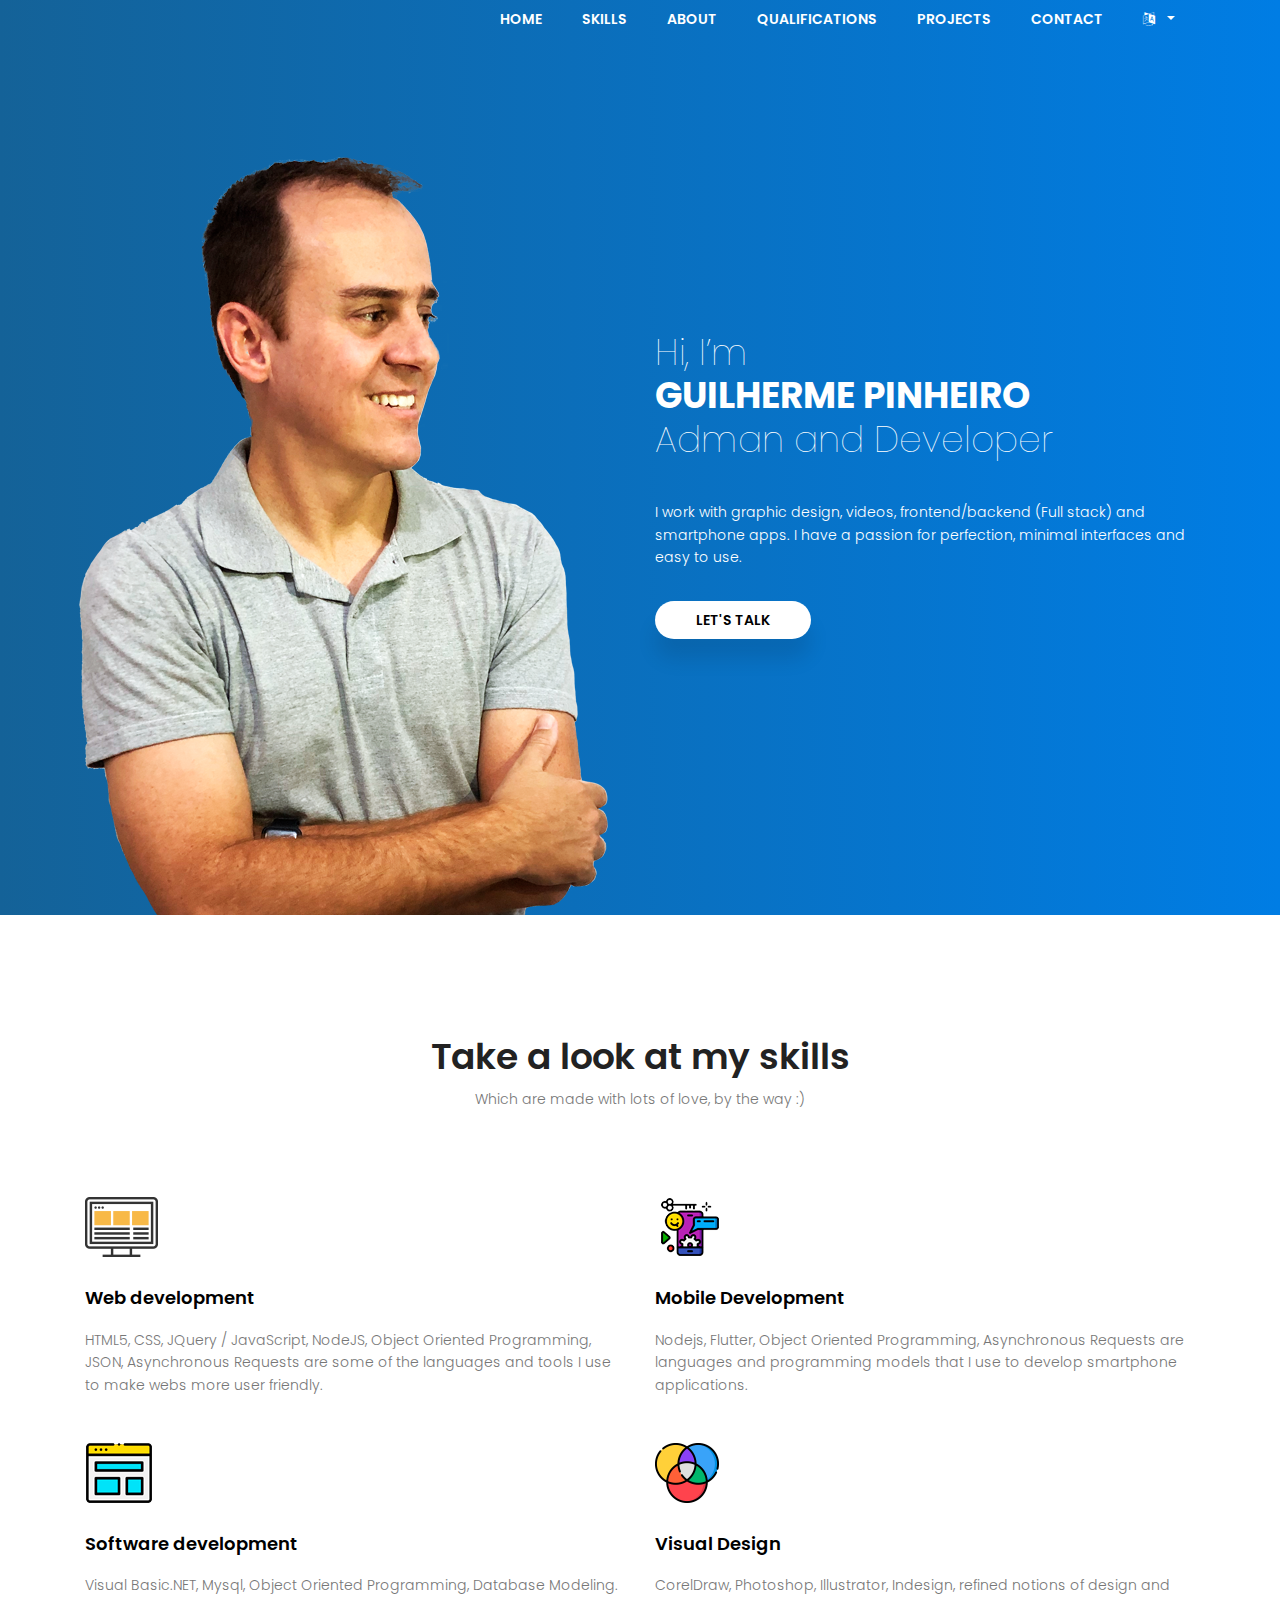
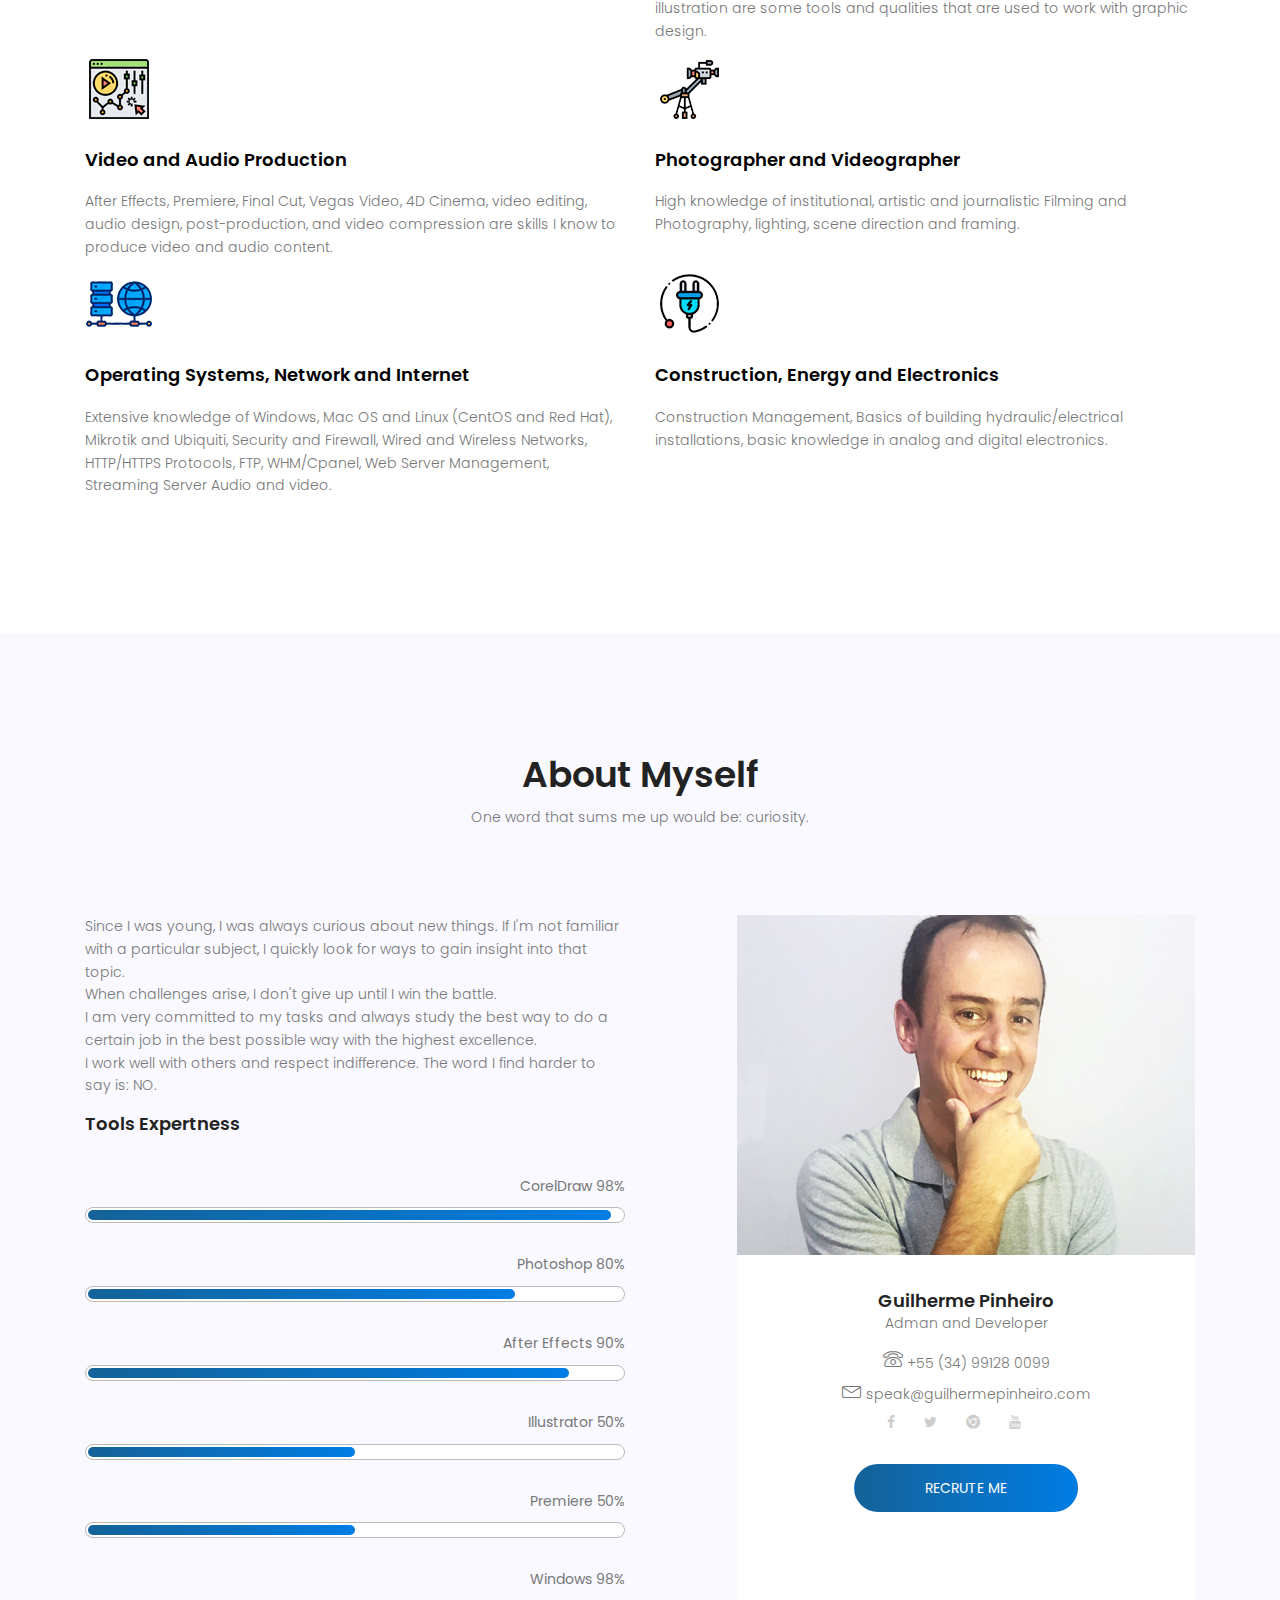
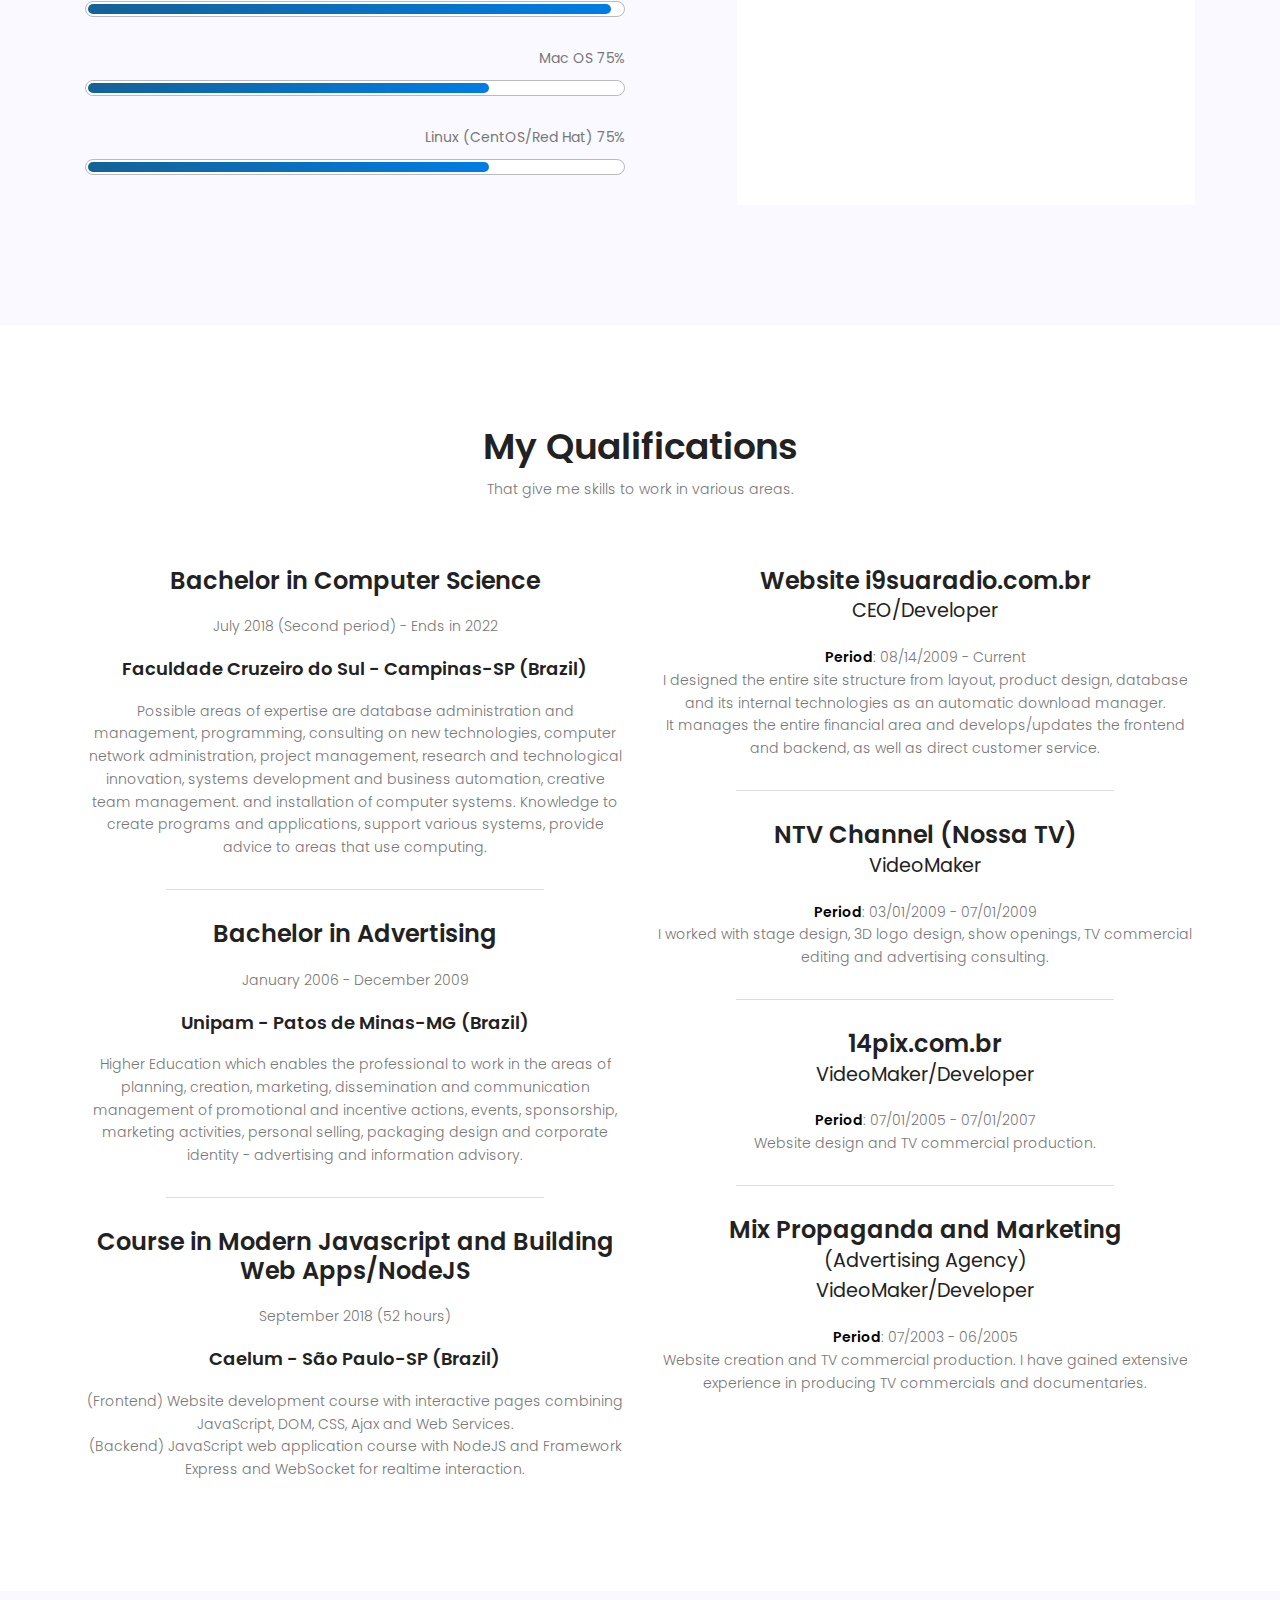
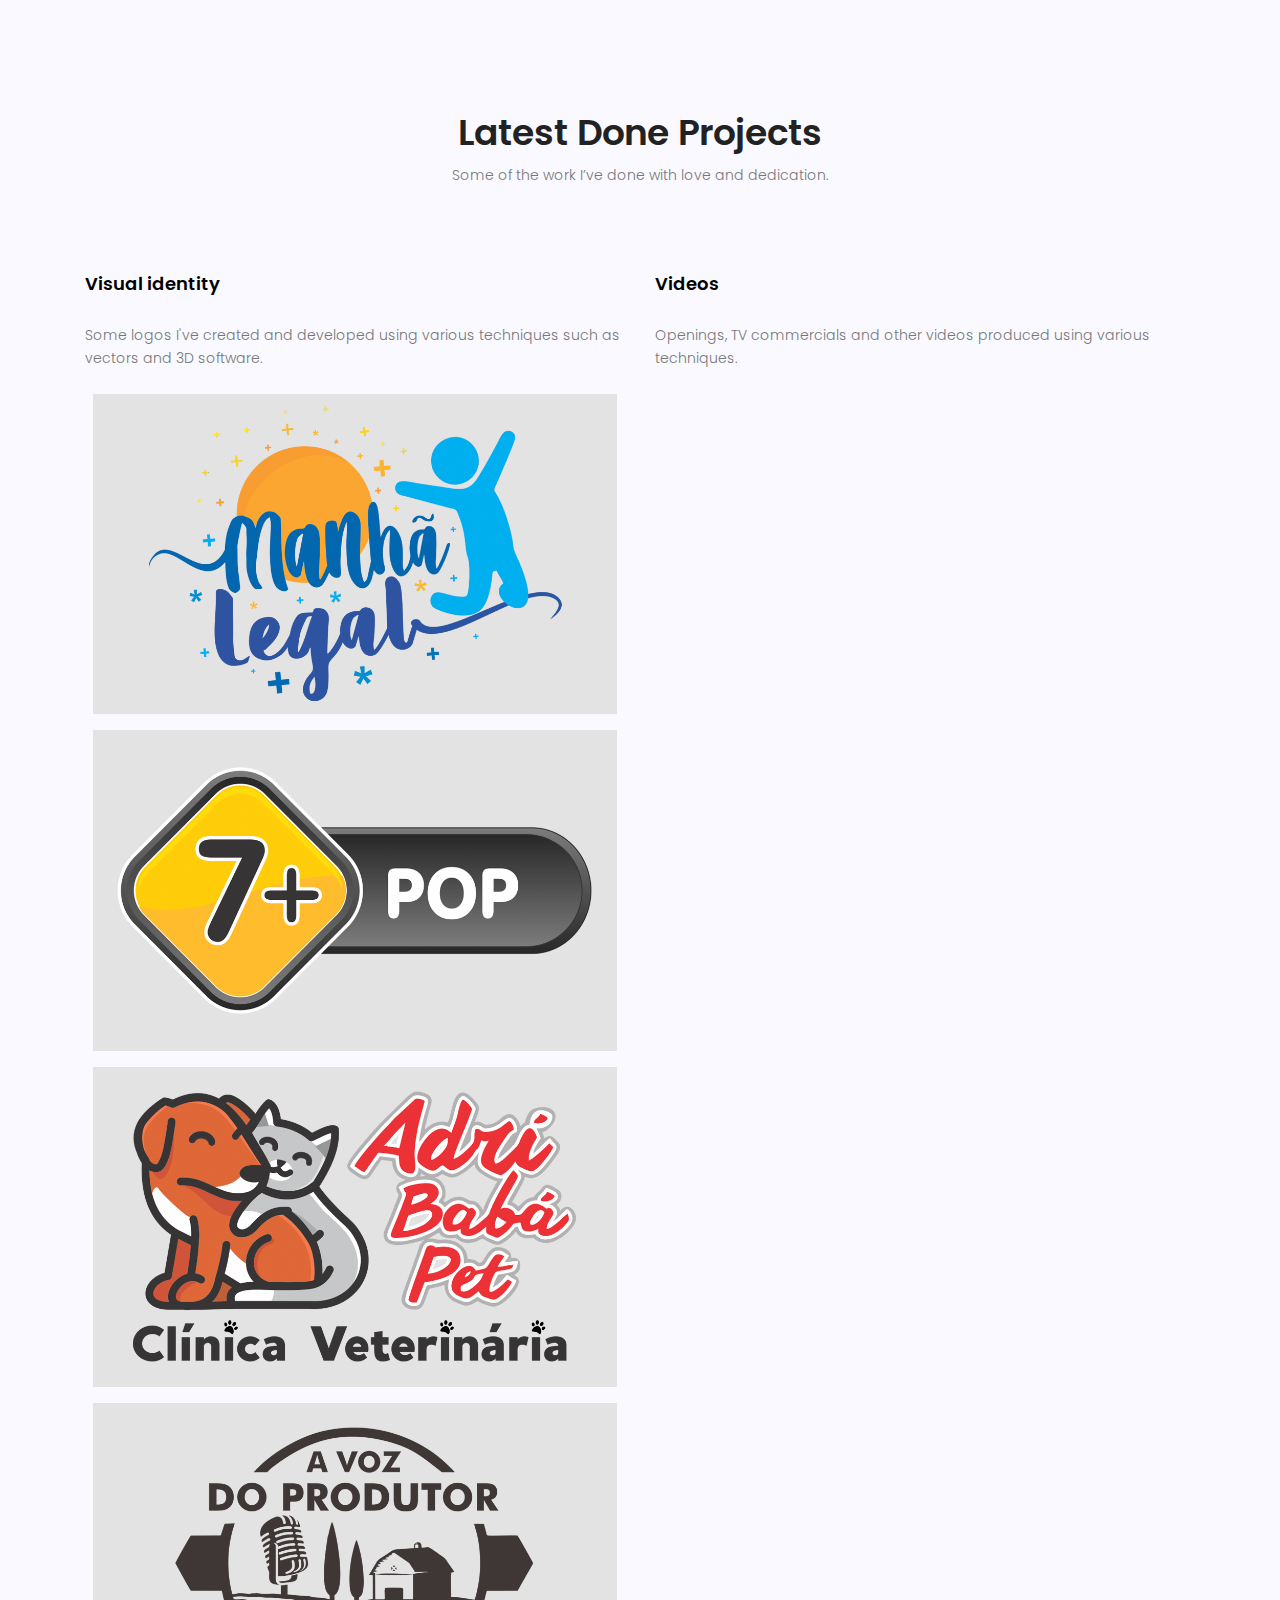
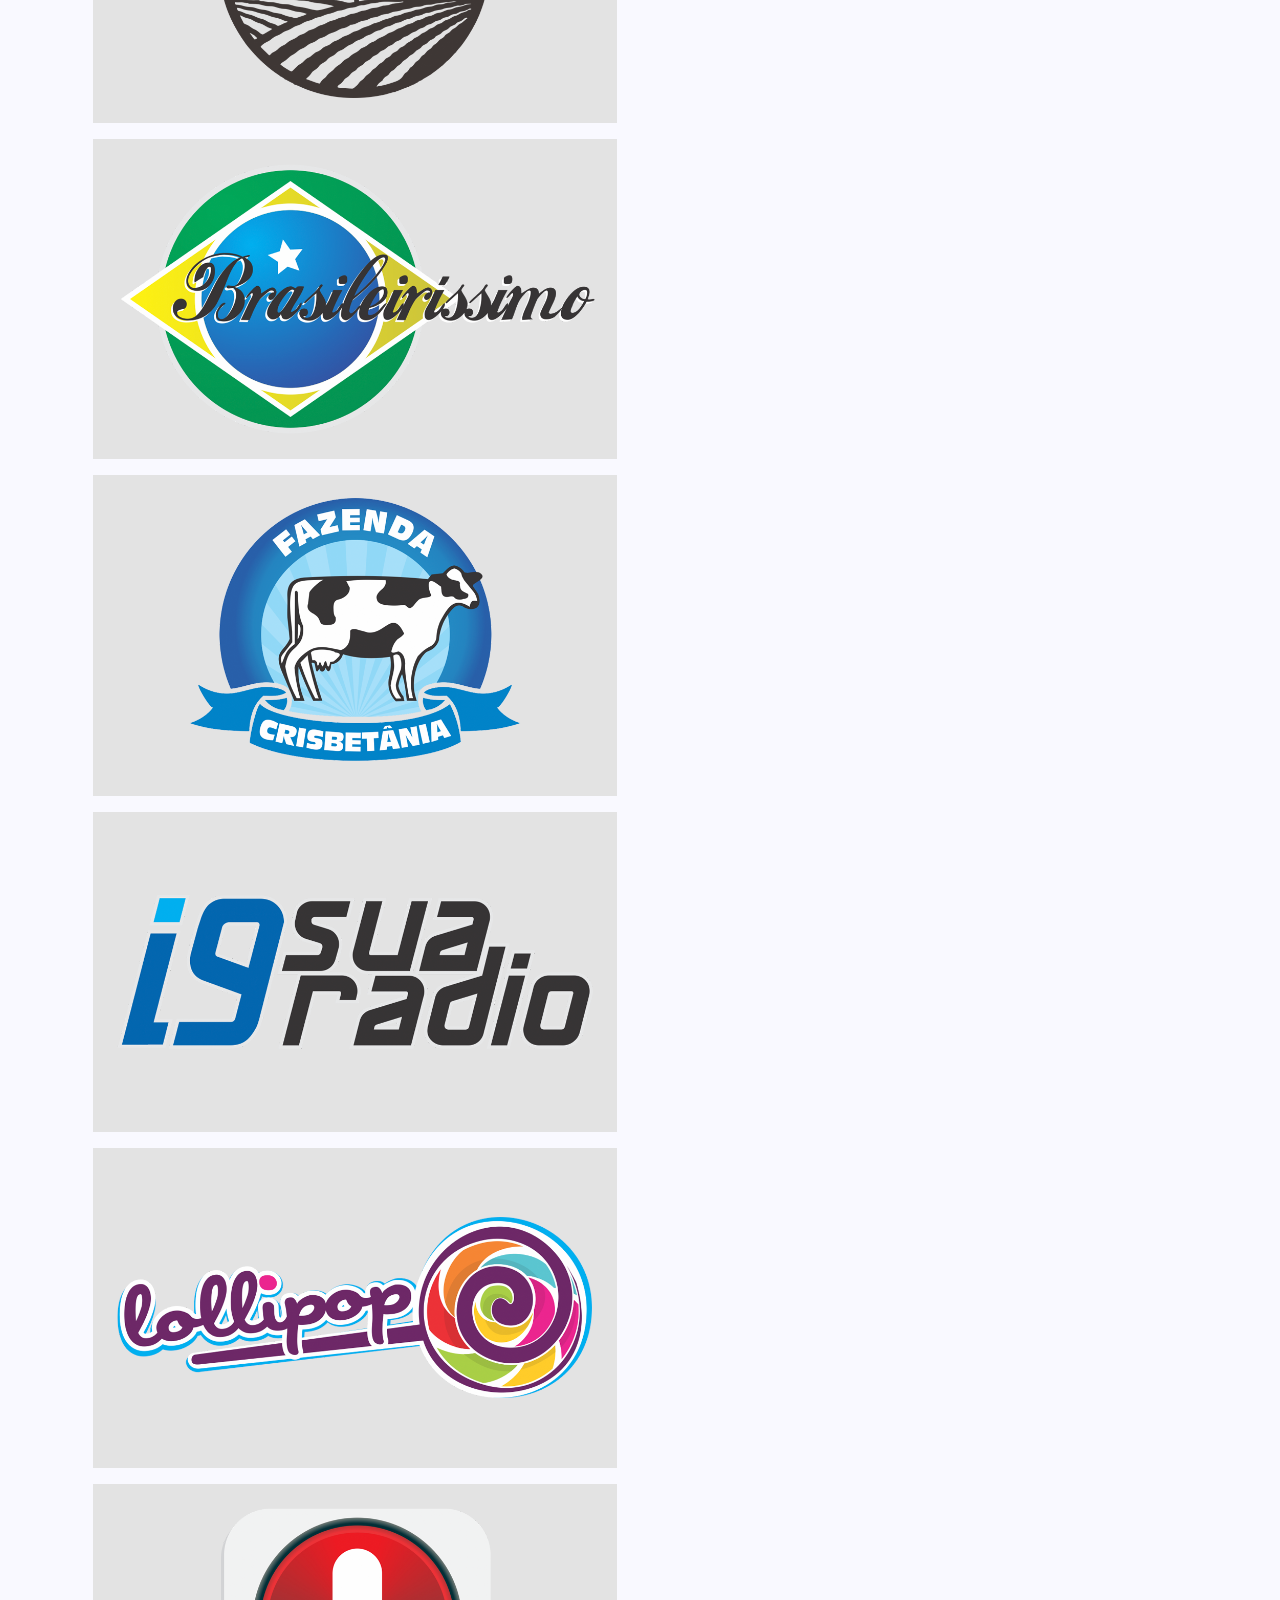
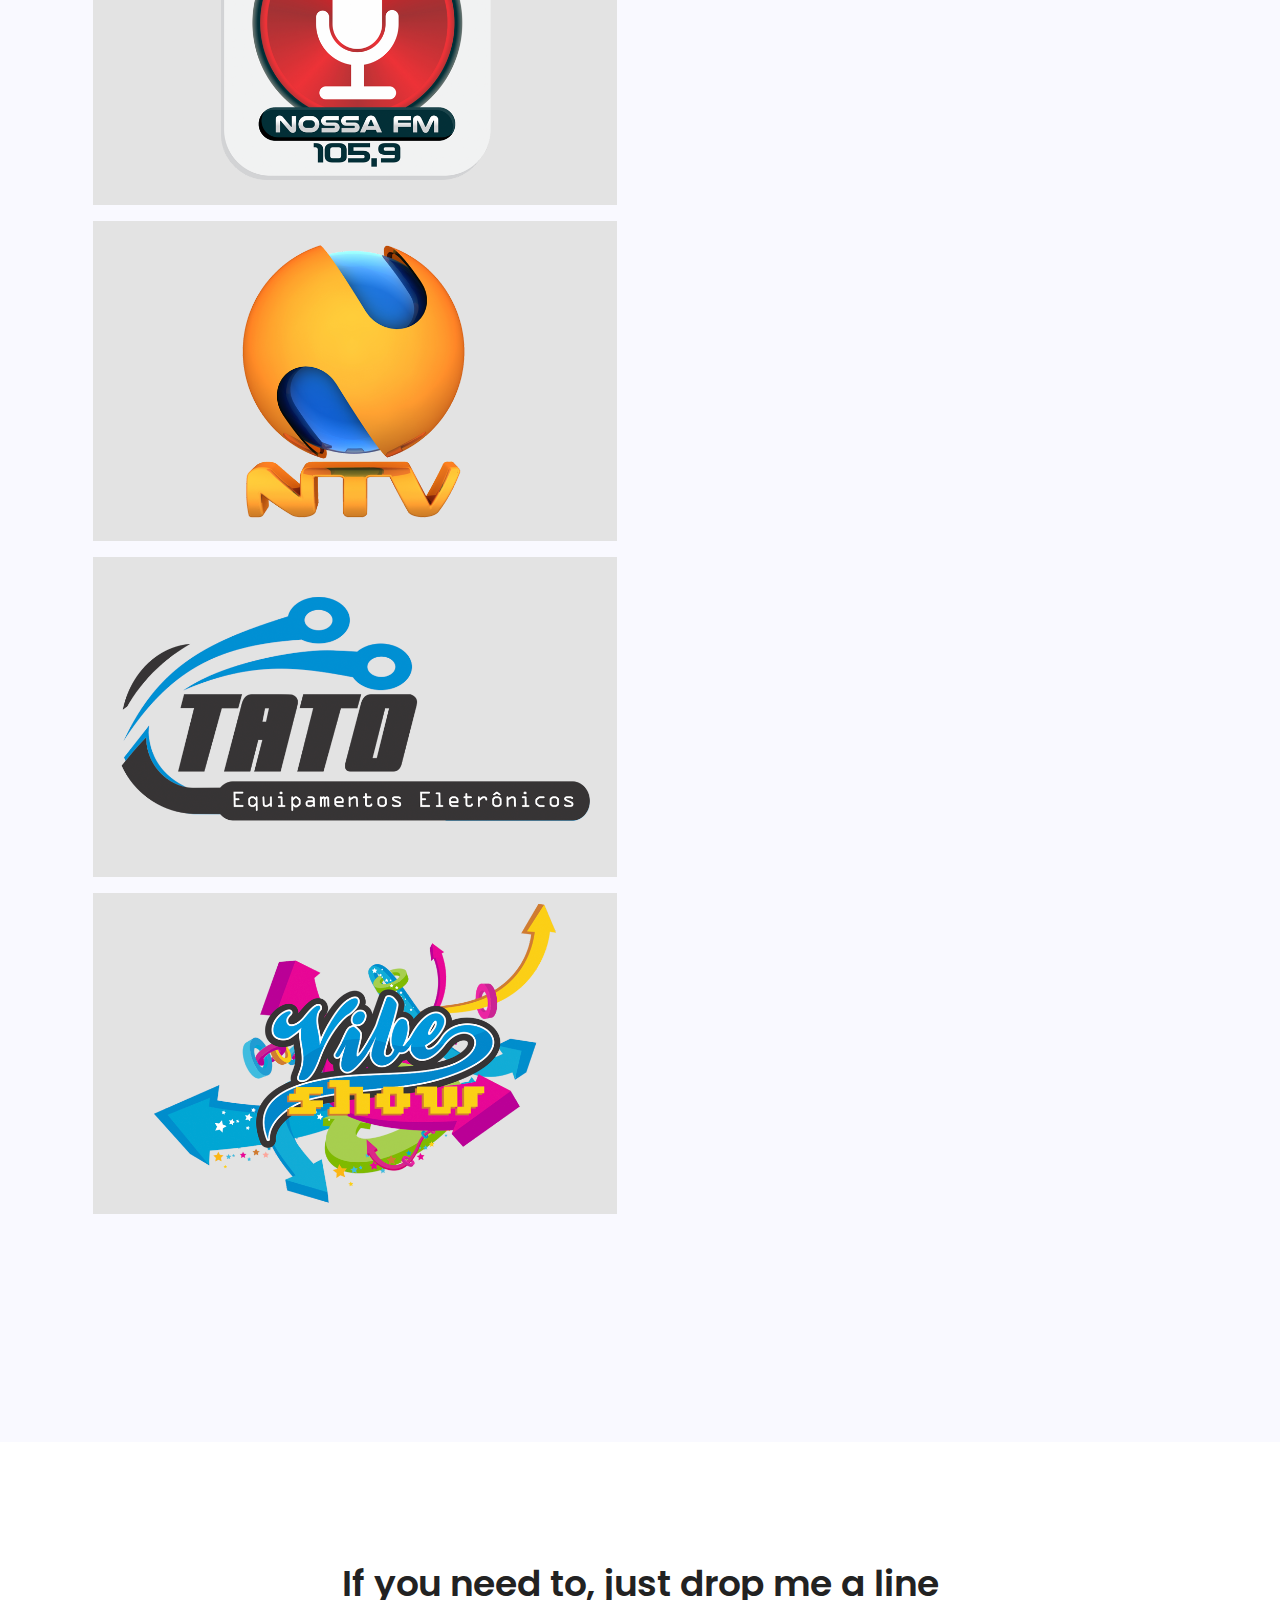
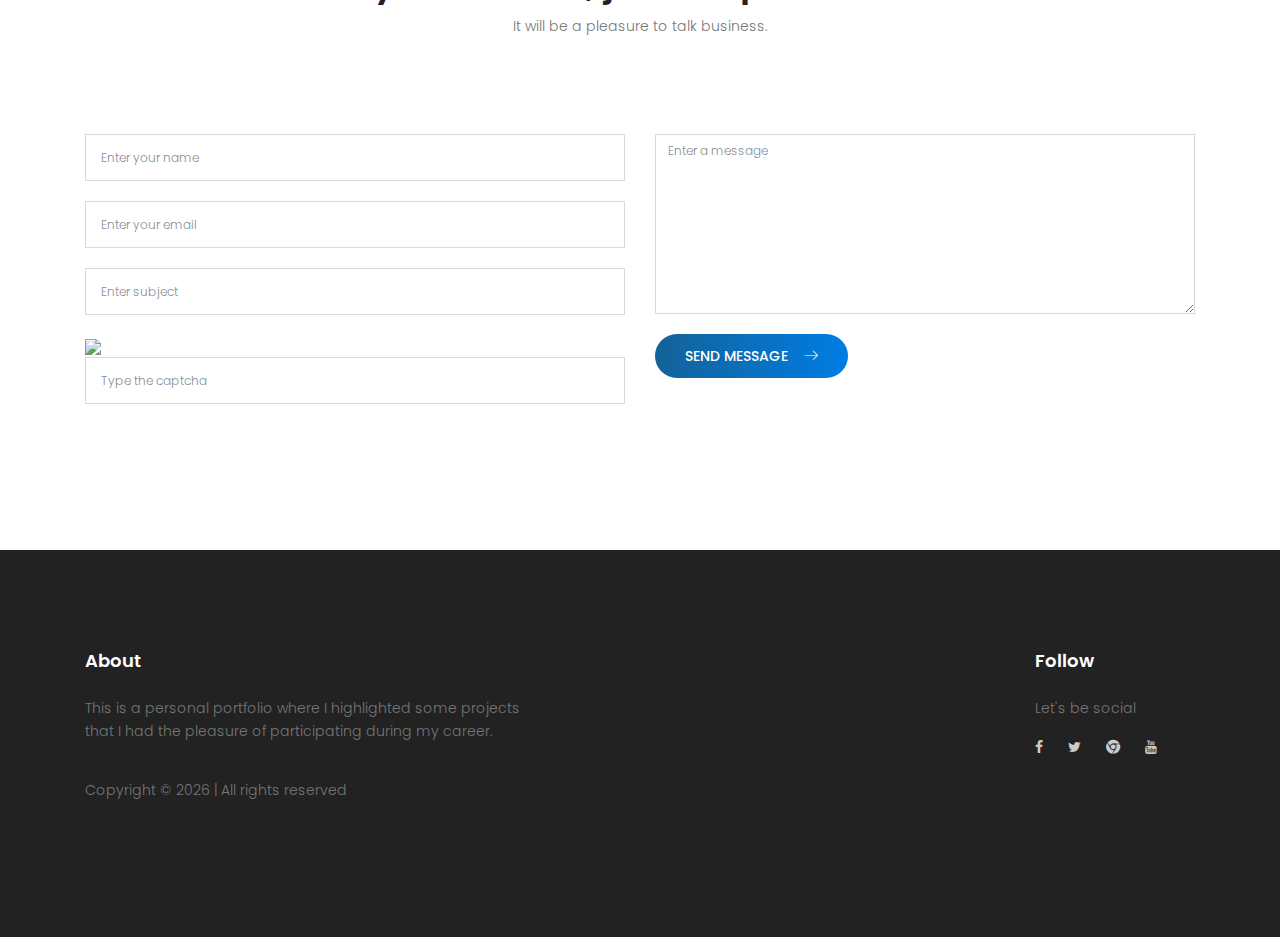
==== commit fc4dd685: "Update index.html" ====
--- a/en/index.html
+++ b/en/index.html
@@ -74,8 +74,8 @@
 								        <spam class="fa fa-language mr-2">
 								      </a>
 								      <div class="dropdown-menu">
-								        <a class="dropdown-item" href="/">English</a>
-								        <a class="dropdown-item" href="https://www.guilhermepinheiro.com.br/">Português</a>
+								        <a class="dropdown-item" href="/en/">English</a>
+								        <a class="dropdown-item" href="/br/">Português</a>
 								      </div>
 								    </li>										
 							    </ul>
@@ -93,7 +93,7 @@
 						<h1 class="text-white">
 							Hi, I’m<br/>
 							<span>Guilherme Pinheiro</span><br/>
-							Advertiser and Developer						
+							Adman and Developer						
 						</h1>
 						<p class="mx-auto text-white  mt-20 mb-40">
 								I work with graphic design, videos, frontend/backend (Full stack) and smartphone apps. I have a passion for perfection, minimal interfaces and easy to use.
@@ -527,4 +527,4 @@
 
 			<script src="js/main.js"></script>	
 		</body>
-	</html>+	</html>
